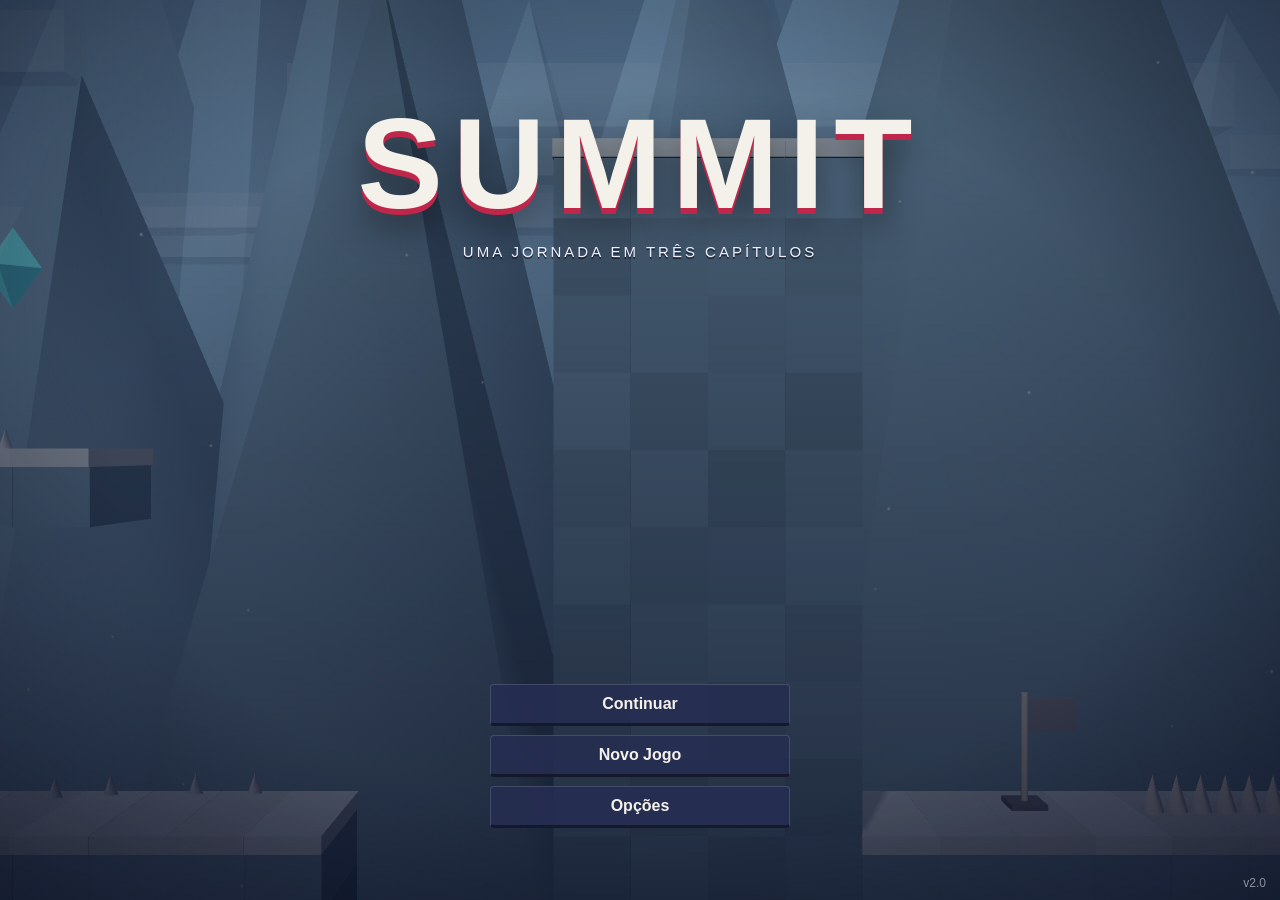
==== index.html @ 210e9f5b "Summit" ====
<!doctype html>
<html lang="pt-BR">
<head>
<meta charset="utf-8">
<meta name="viewport" content="width=device-width, initial-scale=1">
<title>Summit</title>
<link rel="stylesheet" href="style.css">
</head>
<body>
<canvas id="c"></canvas>
<div id="vignette"></div>
<div id="screen-flash"></div>
<div id="letterbox"><i></i><i></i></div>

<div id="hud" class="hidden">
    <div class="hud-panel hud-vitals">
        <div id="hud-hearts" aria-label="Vida"></div>
        <div class="hud-energy">
            <div id="hud-dashes" aria-label="Dashes"></div>
            <div class="bar" aria-label="Fôlego"><div id="stamina"></div></div>
        </div>
    </div>
    <div class="hud-panel hud-info">
        <div id="hud-level"></div>
        <div class="hud-row">
            <span id="hud-berries"></span>
            <span id="hud-deaths"></span>
            <span id="hud-time">00:00.0</span>
        </div>
        <div id="hud-skills"></div>
    </div>
</div>

<div id="hud-abilities" class="hidden" aria-label="Habilidades equipadas"></div>

<div id="boss-bar" class="hidden">
    <div id="boss-name"></div>
    <div class="boss-track"><div id="boss-lag"></div><div id="boss-fill"></div><div id="boss-marks"></div></div>
</div>
<div id="banner" class="hidden"><small id="banner-kicker"></small><b id="banner-title"></b><span id="banner-sub"></span></div>
<div id="checkpoint-note" class="hidden">Checkpoint</div>
<div id="toasts"></div>

<div id="menu" class="screen menu-cinematic">
    <div class="menu-top">
        <h1 class="logo">SUMMIT</h1>
        <p class="tagline">Uma jornada em três capítulos</p>
    </div>
    <div class="menu-bottom">
        <div class="menu-options">
            <button data-act="continue">Continuar</button>
            <button data-act="newgame">Novo Jogo</button>
            <button data-act="options">Opções</button>
        </div>
    </div>
    <div class="menu-version">v2.0</div>
</div>

<div id="saves" class="screen hidden">
    <h2 id="saves-title">Saves</h2>
    <div id="save-list"></div>
    <button class="btn" data-act="back">Voltar</button>
</div>

<div id="mode" class="screen hidden">
    <h2>Novo Save</h2>
    <p>Escolha o modo de jogo. Essa escolha é permanente.</p>
    <div class="mode-cards">
        <button class="mode-card" data-act="mode-normal"><b>Modo Normal</b><span>Morra, volte ao checkpoint e tente de novo.</span></button>
        <button class="mode-card danger" data-act="mode-permadeath"><b>Modo Morte Súbita</b><span>Uma única vida. Ao morrer, o save é apagado para sempre.</span></button>
    </div>
    <button data-act="back">Voltar</button>
</div>

<div id="credits" class="screen hidden">
    <h2>Créditos</h2>
    <p>Summit — uma jornada em três capítulos.</p>
    <p class="tip">Modelos, música e efeitos sonoros gerados por código. Motor gráfico: three.js (licença MIT).</p>
    <button data-act="back">Voltar</button>
</div>

<div id="death" class="screen hidden">
    <h2 id="death-title">Morte Súbita</h2>
    <p id="death-msg"></p>
    <div id="death-stats" class="stat-row"></div>
    <div class="buttons">
        <button data-act="menu">Menu</button>
    </div>
</div>

<div id="pause" class="screen hidden">
    <h2>Pausado</h2>
    <div id="pause-info" class="stat-row"></div>
    <div class="buttons">
        <button data-act="resume">Continuar</button>
        <button data-act="restart">Reiniciar fase</button>
        <button data-act="options">Opções</button>
        <button data-act="to-hub">Voltar à central</button>
    </div>
</div>

<div id="complete" class="screen hidden">
    <small id="complete-kicker"></small>
    <h2 id="complete-title">Fase completa!</h2>
    <div id="complete-stats" class="stat-row"></div>
    <div id="complete-unlocks" class="hidden"></div>
    <div class="buttons">
        <button data-act="next" id="btn-next">Próxima fase</button>
        <button data-act="replay">Jogar de novo</button>
        <button data-act="to-hub">Voltar à central</button>
    </div>
</div>

<div id="hub" class="screen hidden" data-chapter="1">
    <svg class="hub-backdrop" viewBox="0 0 1600 900" preserveAspectRatio="xMidYMax slice" aria-hidden="true">
        <path class="ridge ridge-far" d="M0 620 170 470l120 90 190-210 150 150 130-90 210 190 180-260 200 210 130-110 120 90v360H0z"/>
        <path class="ridge ridge-mid" d="M0 720 210 590l150 90 170-150 210 170 180-120 170 130 230-190 280 200v180H0z"/>
        <path class="ridge ridge-near" d="M0 820 240 730l210 70 260-110 240 110 200-70 240 90 210-50v130H0z"/>
    </svg>
    <aside class="hub-rail">
        <div class="hub-brand">SUMMIT</div>
        <nav id="hub-nav" aria-label="Seções da campanha"></nav>
        <button class="rail-exit" data-act="exit-save" aria-label="Sair do Save" title="Sair do Save: volta à seleção de slots sem apagar nada"><svg class="icon" viewBox="0 0 24 24" aria-hidden="true"><path fill="none" stroke="currentColor" stroke-width="2.2" stroke-linecap="round" stroke-linejoin="round" d="M14 4H5v16h9M10 12h11M17 8l4 4-4 4"/></svg><span>Sair do Save</span></button>
    </aside>
    <main class="hub-main">
        <header id="hub-header"></header>
        <section id="hub-panel"></section>
    </main>
    <div id="hero-stash" class="hidden"><canvas id="hero"></canvas></div>
</div>

<div id="prep" class="screen hidden" data-chapter="1">
    <svg class="hub-backdrop" viewBox="0 0 1600 900" preserveAspectRatio="xMidYMax slice" aria-hidden="true">
        <path class="ridge ridge-far" d="M0 620 170 470l120 90 190-210 150 150 130-90 210 190 180-260 200 210 130-110 120 90v360H0z"/>
        <path class="ridge ridge-mid" d="M0 720 210 590l150 90 170-150 210 170 180-120 170 130 230-190 280 200v180H0z"/>
    </svg>
    <div class="prep-layout">
        <aside id="prep-info"></aside>
        <div class="prep-center">
            <div class="prep-title"><h3>Preparação</h3><span>Escolha até 3 habilidades para levar nesta fase.</span></div>
            <div id="prep-slots"></div>
            <div id="prep-grid" class="ab-grid"></div>
            <small id="prep-locked"></small>
        </div>
        <aside id="prep-detail" class="detail"></aside>
    </div>
    <footer class="prep-actions">
        <button class="btn" data-act="prep-back">Voltar</button>
        <button class="btn" data-act="prep-clear" id="btn-prep-clear">Remover seleção</button>
        <span class="spacer"></span>
        <button class="btn hidden" data-act="prep-restart" id="btn-prep-restart">Recomeçar do início</button>
        <button class="btn btn-primary btn-start" data-act="prep-start" id="btn-prep-start"><svg class="icon" viewBox="0 0 24 24" aria-hidden="true"><path fill="currentColor" d="M6 3l14 9-14 9z"/></svg><span id="btn-prep-start-label">Iniciar Fase</span></button>
    </footer>
</div>

<div id="options" class="screen hidden">
    <h2>Opções</h2>
    <div id="options-host"></div>
    <button class="btn" data-act="back">Voltar</button>
</div>

<div id="settings-stash" class="hidden">
    <div id="settings-body">
        <section class="set-group">
            <h3>Áudio</h3>
            <label>Volume geral <input type="range" id="vol-master" min="0" max="1" step="0.05"></label>
            <label>Música <input type="range" id="vol-music" min="0" max="1" step="0.05"></label>
            <label>Efeitos <input type="range" id="vol-sfx" min="0" max="1" step="0.05"></label>
            <button class="btn" data-act="mute" id="btn-mute"></button>
        </section>
        <section class="set-group">
            <h3>Gráficos</h3>
            <button class="btn" data-act="toggle-shake" id="btn-shake"></button>
            <button class="btn" data-act="toggle-shadows" id="btn-shadows"></button>
            <button class="btn" data-act="fullscreen">Tela cheia</button>
            <h3 class="spaced">Idioma</h3>
            <p class="set-note">Português (Brasil) é o único idioma disponível nesta versão.</p>
            <h3 class="spaced">Sobre</h3>
            <button class="btn" data-act="credits">Créditos</button>
        </section>
        <section class="set-group set-wide">
            <h3>Controles</h3>
            <div id="bind-list"></div>
            <button class="btn" data-act="reset-keys">Restaurar teclas padrão</button>
            <table>
                <tr><td>Mover</td><td>← → ou A D</td></tr>
                <tr><td>Escalar</td><td>Agarrar + ↑ ↓</td></tr>
                <tr><td>Pulo na parede</td><td>Pular encostado na parede</td></tr>
                <tr><td>Pancada no chão</td><td>↓ + Pular no ar</td></tr>
                <tr><td>Reiniciar fase</td><td>R</td></tr>
                <tr><td>Pausar</td><td>Esc ou P</td></tr>
                <tr><td>Controle</td><td>A pular · B/X dash · LB, RB, Y habilidades · gatilhos agarrar</td></tr>
            </table>
            <p class="set-note">Pise nos inimigos ou acerte-os com o dash. Escudos só caem por trás ou por cima. Cristais recarregam o dash no ar. Paredes rachadas cedem ao dash. Morangos são opcionais.</p>
        </section>
        <section class="set-group set-wide" id="settings-danger">
            <h3>Campanha</h3>
            <button class="btn btn-danger" data-act="reset">Apagar esta campanha</button>
        </section>
    </div>
</div>

<div id="dialog" class="screen hidden">
    <div class="dialog-box">
        <p id="dialog-text"></p>
        <div class="buttons row">
            <button id="dialog-no" class="btn">Cancelar</button>
            <button id="dialog-yes" class="btn btn-danger">Confirmar</button>
        </div>
    </div>
</div>

<script type="module" src="js/main.js"></script>
</body>
</html>
---- style.css ----
:root {
    --ink: #f4f1ea;
    --muted: #b3b8c9;
    --panel: rgba(14, 18, 36, 0.72);
    --panel-solid: #141a30;
    --edge: rgba(255, 255, 255, 0.14);
    --red: #ff4d6d;
    --gold: #ffd23f;
    --green: #3ddc84;
    --blue: #5ab8ff;
}

* { box-sizing: border-box; }

html, body {
    margin: 0;
    height: 100%;
    overflow: hidden;
    background: #0b1020;
    font-family: 'Trebuchet MS', 'Segoe UI', sans-serif;
    color: var(--ink);
    user-select: none;
}

#c { position: fixed; inset: 0; width: 100%; height: 100%; display: block; }
.hidden { display: none !important; }
.icon { width: 1em; height: 1em; vertical-align: -0.12em; display: inline-block; }
.icon.red { color: var(--red); }

#vignette {
    position: fixed; inset: 0; pointer-events: none; z-index: 1;
    background: radial-gradient(ellipse at center, transparent 58%, rgba(5, 8, 20, 0.5) 100%);
}

#screen-flash { position: fixed; inset: 0; pointer-events: none; z-index: 2; opacity: 0; background: #ff2a3c; }
#screen-flash.on { animation: flash 0.32s ease-out; }
@keyframes flash { from { opacity: 0.38; } to { opacity: 0; } }

#letterbox i {
    position: fixed; left: 0; right: 0; height: 0; background: #05070f; z-index: 3;
    transition: height 0.45s ease; pointer-events: none;
}
#letterbox i:first-child { top: 0; }
#letterbox i:last-child { bottom: 0; }
.cinematic #letterbox i { height: 11vh; }

#hud {
    position: fixed; top: 14px; left: 14px; right: 14px; z-index: 5; pointer-events: none;
    display: flex; justify-content: space-between; align-items: flex-start; gap: 12px;
    transition: opacity 0.3s;
}
.cinematic #hud { opacity: 0; }
.hud-panel {
    background: var(--panel); border: 1px solid var(--edge); border-radius: 4px; padding: 8px 12px;
    box-shadow: 0 3px 0 rgba(0, 0, 0, 0.35);
}
.hud-vitals { display: flex; flex-direction: column; gap: 7px; }
#hud-hearts { display: flex; gap: 4px; font-size: 21px; }
#hud-hearts .on { color: var(--red); filter: drop-shadow(0 1px 0 #7d1228); }
#hud-hearts .off { color: rgba(255, 255, 255, 0.16); }
.hud-energy { display: flex; align-items: center; gap: 8px; }
#hud-dashes { display: flex; gap: 4px; }
#hud-dashes i {
    width: 12px; height: 12px; transform: rotate(45deg); background: rgba(255, 255, 255, 0.14);
    border: 1px solid rgba(255, 255, 255, 0.3); transition: background 0.1s;
}
#hud-dashes i.on { background: #ff7a8e; border-color: #ffd0d8; box-shadow: 0 0 7px #ff4d6d; }
.bar { width: 96px; height: 7px; background: rgba(255, 255, 255, 0.14); border-radius: 1px; overflow: hidden; }
#stamina { height: 100%; width: 100%; background: var(--green); }
#stamina.low { background: var(--red); }
.hud-info { text-align: right; min-width: 170px; }
#hud-level { font-weight: 700; font-size: 15px; }
#hud-level small { color: var(--gold); font-weight: 400; margin-right: 3px; }
.hud-row { display: flex; gap: 12px; justify-content: flex-end; font-size: 13px; color: #dfe3ef; margin-top: 3px; font-variant-numeric: tabular-nums; }
#hud-skills { display: flex; gap: 6px; justify-content: flex-end; margin-top: 5px; color: var(--gold); font-size: 13px; min-height: 14px; }

#boss-bar {
    position: fixed; left: 50%; bottom: 26px; transform: translateX(-50%); width: min(620px, 84vw);
    z-index: 5; text-align: center; animation: rise 0.35s ease-out; pointer-events: none;
}
#boss-name { letter-spacing: 3px; text-transform: uppercase; font-size: 13px; margin-bottom: 6px; text-shadow: 0 2px 0 #000; }
.boss-track { position: relative; height: 15px; background: rgba(8, 10, 22, 0.86); border: 2px solid rgba(255, 255, 255, 0.5); }
#boss-fill, #boss-lag { position: absolute; left: 0; top: 0; bottom: 0; }
#boss-fill { background: linear-gradient(#ff7a5c, #d81e3f); transition: width 0.12s; }
#boss-lag { background: #fff0b0; transition: width 0.7s 0.15s; }
#boss-marks i { position: absolute; top: -2px; bottom: -2px; width: 2px; background: #fff; }
@keyframes rise { from { opacity: 0; transform: translate(-50%, 16px); } }

#banner {
    position: fixed; top: 24vh; left: 0; right: 0; z-index: 6; pointer-events: none;
    display: flex; flex-direction: column; align-items: center; gap: 2px; text-align: center;
    text-shadow: 0 3px 0 rgba(0, 0, 0, 0.55);
}
#banner.show { animation: bannerIn 0.45s ease-out; }
#banner small { color: var(--gold); letter-spacing: 3px; text-transform: uppercase; font-size: 14px; }
#banner b { font-size: clamp(30px, 6vw, 58px); letter-spacing: 2px; }
#banner span { color: #e3e6f0; font-size: 16px; }
@keyframes bannerIn { from { opacity: 0; transform: translateY(14px); letter-spacing: 4px; } }

#checkpoint-note {
    position: fixed; top: 96px; left: 18px; z-index: 6; color: var(--green); font-weight: 700;
    letter-spacing: 2px; text-transform: uppercase; font-size: 13px; opacity: 0; text-shadow: 0 2px 0 #000;
}
#checkpoint-note.show { animation: note 1.9s ease-out; }
@keyframes note { 0% { opacity: 0; transform: translateX(-10px); } 12%, 75% { opacity: 1; transform: none; } 100% { opacity: 0; } }

#toasts { position: fixed; right: 14px; bottom: 14px; z-index: 40; display: flex; flex-direction: column; gap: 8px; pointer-events: none; }
.toast {
    display: flex; gap: 11px; align-items: center; background: var(--panel-solid); border: 1px solid var(--gold);
    padding: 9px 14px; border-radius: 4px; animation: toastIn 0.3s ease-out, toastOut 0.4s 3.8s forwards;
}
.toast .ic { font-size: 24px; color: var(--gold); line-height: 1; }
.toast b { display: block; }
.toast small { color: var(--muted); }
@keyframes toastIn { from { opacity: 0; transform: translateX(26px); } }
@keyframes toastOut { to { opacity: 0; } }

.screen {
    position: fixed; inset: 0; display: flex; flex-direction: column; align-items: center; justify-content: center;
    gap: 16px; background: rgba(8, 12, 32, 0.76); backdrop-filter: blur(4px); z-index: 10; padding: 28px 18px; overflow-y: auto;
    animation: fade 0.18s ease-out;
}
.screen > * { flex-shrink: 0; }
@keyframes fade { from { opacity: 0; } }

h1 { font-size: clamp(56px, 12vw, 128px); margin: 0; letter-spacing: 10px; text-shadow: 0 6px 0 #c0264a, 0 16px 34px rgba(0, 0, 0, 0.5); }
h2 { font-size: clamp(28px, 5vw, 42px); margin: 0; letter-spacing: 1px; text-shadow: 0 3px 0 rgba(0, 0, 0, 0.45); text-align: center; }
h2 small { font-size: 18px; color: var(--gold); margin-left: 6px; }
p { margin: 0; max-width: 560px; text-align: center; color: #dde1ec; }
.tip { color: var(--muted); font-size: 14px; }

button {
    font: inherit; font-weight: 700; color: var(--ink); background: rgba(38, 46, 82, 0.92);
    border: 1px solid var(--edge); border-bottom: 3px solid rgba(0, 0, 0, 0.45); border-radius: 4px;
    padding: 10px 24px; min-width: 200px; cursor: pointer; transition: transform 0.08s, background 0.12s, border-color 0.12s;
}
button:hover, button:focus-visible { background: #c0264a; border-color: #ffb0bf; outline: none; transform: translateX(3px); }
button:active { transform: translateY(2px); }
button.danger { background: rgba(110, 28, 44, 0.92); }
button.danger:hover, button.danger:focus-visible { background: #e23b5a; }

.buttons { display: flex; flex-direction: column; gap: 9px; align-items: stretch; width: min(340px, 90vw); }
.buttons.row { flex-direction: row; flex-wrap: wrap; justify-content: center; width: auto; }
.buttons.row button { min-width: 130px; padding: 8px 16px; }
label { display: flex; align-items: center; justify-content: space-between; gap: 12px; color: #dde1ec; font-size: 14px; }
input[type=range] { accent-color: var(--red); width: 170px; }
input[type=range]:focus-visible { outline: 2px solid var(--gold); outline-offset: 2px; }

.menu-cinematic { background: linear-gradient(to bottom, rgba(8, 12, 32, 0.28), rgba(8, 12, 32, 0.74)); backdrop-filter: none; justify-content: space-between; padding-block: 10vh 8vh; }
.menu-top { text-align: center; }
.tagline { margin: 6px auto 0; color: #eef; letter-spacing: 3px; font-size: 15px; text-transform: uppercase; text-shadow: 0 2px 0 rgba(0, 0, 0, 0.5); }
.menu-options { display: flex; flex-direction: column; gap: 9px; width: min(300px, 86vw); }
.menu-version { position: absolute; right: 14px; bottom: 10px; color: rgba(255, 255, 255, 0.5); font-size: 12px; }

.stat-row { display: flex; gap: 8px; flex-wrap: wrap; justify-content: center; }
.stat { background: var(--panel); border: 1px solid var(--edge); border-radius: 4px; padding: 9px 16px; min-width: 112px; text-align: center; }
.stat small { display: block; font-size: 11px; color: var(--muted); text-transform: uppercase; letter-spacing: 1px; }
.stat b { font-size: 19px; font-variant-numeric: tabular-nums; }
.stat em { display: block; font-style: normal; font-size: 12px; color: var(--gold); }
#complete-kicker { color: var(--gold); letter-spacing: 3px; text-transform: uppercase; }
#complete .stat { animation: statIn 0.4s ease-out backwards; }
#complete .stat:nth-child(2) { animation-delay: 0.1s; }
#complete .stat:nth-child(3) { animation-delay: 0.2s; }
#complete .stat:nth-child(4) { animation-delay: 0.3s; }
@keyframes statIn { from { opacity: 0; transform: translateY(10px); } }

.mode-cards { display: flex; gap: 12px; flex-wrap: wrap; justify-content: center; }
.mode-card { display: flex; flex-direction: column; gap: 5px; width: 260px; padding: 16px; text-align: left; }
.mode-card b { font-size: 18px; }
.mode-card span { font-weight: 400; font-size: 13px; color: #dde1ec; }

table { border-collapse: collapse; }
td { padding: 6px 14px; border-bottom: 1px solid var(--edge); font-size: 14px; }
td:first-child { color: var(--muted); }

#dialog { z-index: 30; }
.dialog-box { background: var(--panel-solid); border: 1px solid var(--edge); padding: 22px; max-width: 460px; display: flex; flex-direction: column; gap: 16px; border-radius: 4px; }

[data-chapter="1"] { --ch: #86d4ff; --ch-deep: #16365a; --ridge-a: #1b2c50; --ridge-b: #16233f; --ridge-c: #101a30; }
[data-chapter="2"] { --ch: #b3a6ff; --ch-deep: #2c2860; --ridge-a: #252350; --ridge-b: #1d1b40; --ridge-c: #151430; }
[data-chapter="3"] { --ch: #ff9f6e; --ch-deep: #532418; --ridge-a: #3a2230; --ridge-b: #2c1a27; --ridge-c: #1f131d; }

.cat-offense { --cat: #ff8574; }
.cat-defense { --cat: #62dbb4; }
.cat-mobility { --cat: #72c6ff; }
.cat-support { --cat: #ffd166; }
.cat-special { --cat: #cf9bff; }

.btn {
    font: inherit; font-weight: 700; font-size: 14px; color: var(--ink); min-width: 0; padding: 10px 18px;
    display: inline-flex; align-items: center; justify-content: center; gap: 9px;
    background: rgba(255, 255, 255, 0.07); border: 1px solid transparent; border-radius: 8px; cursor: pointer;
    transition: background 0.14s, border-color 0.14s, transform 0.1s, color 0.14s;
}
.btn:hover, .btn:focus-visible { background: rgba(255, 255, 255, 0.15); border-color: rgba(255, 255, 255, 0.45); outline: none; transform: translateY(-1px); }
.btn:active { transform: translateY(1px); }
.btn:disabled { opacity: 0.42; cursor: not-allowed; transform: none; background: rgba(255, 255, 255, 0.05); border-color: transparent; }
.btn-primary { background: #ffbe5c; color: #231703; }
.btn-primary:hover, .btn-primary:focus-visible { background: #ffd48a; border-color: #fff; color: #231703; }
.btn-primary:disabled { background: rgba(255, 190, 92, 0.25); color: rgba(255, 255, 255, 0.75); }
.btn-danger { background: rgba(226, 59, 90, 0.2); color: #ffc2cc; }
.btn-danger:hover, .btn-danger:focus-visible { background: #e23b5a; color: #fff; border-color: #ffc2cc; }

.tag { display: inline-flex; align-items: center; gap: 4px; font-size: 11px; font-weight: 700; letter-spacing: 0.6px; text-transform: uppercase; padding: 2px 8px; border-radius: 99px; background: rgba(255, 255, 255, 0.1); color: #dfe5f5; white-space: nowrap; }
.tag-danger { background: rgba(255, 77, 109, 0.22); color: #ffb3c0; }
.tag-boss { background: rgba(255, 190, 92, 0.16); color: #ffcf85; }

.kicker { display: block; color: var(--ch); font-size: 13px; font-weight: 700; letter-spacing: 2.4px; text-transform: uppercase; }
.kicker-soft { display: block; color: var(--muted); font-size: 12px; letter-spacing: 0.6px; }

.meter { height: 6px; border-radius: 99px; background: rgba(255, 255, 255, 0.11); overflow: hidden; }
.meter i { display: block; height: 100%; background: var(--ch, var(--gold)); border-radius: 99px; transition: width 0.5s ease; }

.pips { display: inline-flex; gap: 6px; align-items: center; }
.pips i { width: 9px; height: 9px; transform: rotate(45deg); background: rgba(255, 255, 255, 0.16); }
.pips i.on { background: var(--cat, var(--ch)); }
.pips.diff i.on { background: #ffbe5c; }

#hub, #prep { background: linear-gradient(180deg, #0a0f20 0%, var(--ch-deep) 150%); backdrop-filter: none; padding: 0; animation: fade 0.25s ease-out; align-items: stretch; justify-content: flex-start; gap: 0; overflow: hidden; }
#hub { flex-direction: row; }
.hub-backdrop { position: absolute; inset: 0; width: 100%; height: 100%; pointer-events: none; }
.ridge-far { fill: var(--ridge-a); opacity: 0.7; }
.ridge-mid { fill: var(--ridge-b); opacity: 0.85; }
.ridge-near { fill: var(--ridge-c); }
#hub > *:not(.hub-backdrop), #prep > *:not(.hub-backdrop) { position: relative; }
.in-hub #toasts { bottom: auto; top: 14px; }

.hub-rail { width: 212px; flex-shrink: 0; display: flex; flex-direction: column; padding: 26px 14px 18px; background: rgba(6, 9, 20, 0.55); gap: 26px; }
.hub-brand { font-size: 23px; font-weight: 800; letter-spacing: 6px; padding-left: 12px; }
#hub-nav { display: flex; flex-direction: column; gap: 3px; flex: 1; }
#hub-nav button, .rail-exit {
    font: inherit; font-size: 15px; font-weight: 600; color: var(--muted); background: transparent; border: 0; min-width: 0; width: 100%;
    display: flex; align-items: center; gap: 12px; padding: 11px 12px; border-radius: 8px; text-align: left; cursor: pointer;
    transition: color 0.14s, background 0.14s, transform 0.12s;
}
#hub-nav .icon, .rail-exit .icon { font-size: 19px; flex-shrink: 0; }
#hub-nav button:hover, #hub-nav button:focus-visible { color: var(--ink); background: rgba(255, 255, 255, 0.08); outline: none; transform: translateX(3px); }
#hub-nav button.selected { color: #0b1020; background: var(--ch); }
#hub-nav button.selected:focus-visible { outline: 2px solid #fff; outline-offset: 2px; }
.rail-exit { font-size: 14px; color: #c5ccdf; }
.rail-exit:hover, .rail-exit:focus-visible { color: #fff; background: rgba(255, 255, 255, 0.1); outline: none; transform: none; }

.hub-main { flex: 1; min-width: 0; display: flex; flex-direction: column; padding: 22px 34px 20px; }
#hub-header { display: flex; align-items: center; justify-content: space-between; gap: 18px; flex-shrink: 0; margin-bottom: 16px; }
#hub-header h2 { font-size: 26px; text-shadow: none; text-align: left; letter-spacing: 0.3px; }
.hub-id { display: flex; align-items: center; gap: 10px; flex-wrap: wrap; justify-content: flex-end; }
.hub-id b { font-size: 15px; }
.hub-id small { color: var(--muted); font-size: 12px; }
#hub-panel { flex: 1; min-height: 0; overflow-y: auto; scrollbar-width: thin; scrollbar-color: rgba(255, 255, 255, 0.25) transparent; padding: 2px 4px 2px 2px; }
#hub-panel.enter { animation: panelIn 0.26s ease-out; }
@keyframes panelIn { from { opacity: 0; transform: translateY(8px); } }
#hub-panel[data-tab="home"] { overflow: hidden; }

.home { height: 100%; min-height: 470px; display: grid; grid-template-columns: minmax(250px, 1fr) minmax(220px, 1.25fr) minmax(210px, 0.8fr); grid-template-rows: 1fr auto; gap: 8px 22px; }
.home-left { align-self: center; display: flex; flex-direction: column; gap: 15px; }
.home-title { font-size: clamp(34px, 4.2vw, 56px); line-height: 1.02; letter-spacing: 0.5px; text-shadow: none; margin: 0; }
.home-progress { display: grid; grid-template-columns: auto 1fr; align-items: baseline; gap: 4px 10px; }
.home-progress b { font-size: 28px; font-variant-numeric: tabular-nums; }
.home-progress span { color: var(--muted); font-size: 13px; }
.home-progress .meter { grid-column: 1 / -1; }
.btn-hero { justify-content: flex-start; padding: 14px 20px; gap: 14px; border-radius: 10px; }
.btn-hero .icon { font-size: 24px; flex-shrink: 0; }
.btn-hero span { display: flex; flex-direction: column; text-align: left; }
.btn-hero b { font-size: 18px; }
.btn-hero small { font-size: 12.5px; font-weight: 600; opacity: 0.78; }
.home-loadout { display: flex; flex-direction: column; gap: 7px; }
.mini-slots { display: flex; gap: 8px; }
.mini-slot { width: 42px; height: 42px; display: grid; place-items: center; font-size: 21px; border-radius: 9px; color: var(--cat); background: rgba(255, 255, 255, 0.08); }
.mini-slot.empty { background: transparent; box-shadow: inset 0 0 0 1.5px rgba(255, 255, 255, 0.16); }

.home-hero { position: relative; min-height: 0; }
#hero-slot { position: absolute; inset: -22px -30px -6px; }
#hero { width: 100%; height: 100%; display: block; }

.home-right { align-self: center; display: flex; flex-direction: column; gap: 9px; }
.shortcut {
    font: inherit; color: var(--ink); text-align: left; min-width: 0; display: flex; gap: 13px; align-items: center; padding: 11px 14px; cursor: pointer;
    background: rgba(255, 255, 255, 0.06); border: 1px solid transparent; border-radius: 10px; transition: background 0.14s, border-color 0.14s, transform 0.12s;
}
.shortcut:hover, .shortcut:focus-visible { background: rgba(255, 255, 255, 0.13); border-color: rgba(255, 255, 255, 0.4); outline: none; transform: translateX(-3px); }
.shortcut > .icon { font-size: 25px; color: var(--ch); flex-shrink: 0; }
.shortcut span { display: flex; flex-direction: column; min-width: 0; }
.shortcut b { font-size: 21px; font-variant-numeric: tabular-nums; line-height: 1.1; }
.shortcut b i, .big i, .stat-tile b i { font-style: normal; font-size: 0.62em; color: var(--muted); font-weight: 600; }
.shortcut small { color: var(--muted); font-size: 12.5px; }
.home-facts { display: flex; flex-wrap: wrap; gap: 6px 16px; padding: 7px 4px 0; color: #c8cfe0; font-size: 13px; font-variant-numeric: tabular-nums; }

.home-trail { grid-column: 1 / -1; }
.trail-labels { display: flex; justify-content: space-between; gap: 12px; font-size: 12px; color: var(--muted); }
.trail-labels b { color: var(--ink); font-weight: 600; }
.profile { display: block; width: 100%; height: 76px; margin-top: 2px; overflow: visible; }
.profile-fill { fill: rgba(255, 255, 255, 0.045); }
.profile-line { fill: none; stroke: rgba(255, 255, 255, 0.22); stroke-width: 2; vector-effect: non-scaling-stroke; stroke-dasharray: 3 5; }
.profile-done { fill: none; stroke: var(--ch); stroke-width: 3; vector-effect: non-scaling-stroke; }
.node { fill: #2c3550; stroke: rgba(255, 255, 255, 0.35); stroke-width: 1.5; vector-effect: non-scaling-stroke; }
.node.done { fill: var(--ch); stroke: none; }
.node.open { fill: #0b1020; stroke: var(--ch); }
.node.current { fill: #ffbe5c; stroke: #fff; stroke-width: 2; }

.chapter-tabs { display: grid; grid-template-columns: repeat(3, 1fr); gap: 10px; }
.chapter-tab {
    font: inherit; color: var(--ink); text-align: left; min-width: 0; padding: 13px 16px; display: flex; flex-direction: column; gap: 3px; cursor: pointer;
    background: rgba(255, 255, 255, 0.05); border: 1.5px solid transparent; border-radius: 10px; transition: background 0.14s, border-color 0.14s;
}
.chapter-tab.ch-1 { --ch: #86d4ff; }
.chapter-tab.ch-2 { --ch: #b3a6ff; }
.chapter-tab.ch-3 { --ch: #ff9f6e; }
.chapter-tab small { color: var(--ch); font-size: 11.5px; font-weight: 700; letter-spacing: 1.6px; text-transform: uppercase; }
.chapter-tab b { font-size: 19px; }
.chapter-meta { color: var(--muted); font-size: 12.5px; margin-bottom: 4px; }
.chapter-tab:hover, .chapter-tab:focus-visible { background: rgba(255, 255, 255, 0.11); border-color: rgba(255, 255, 255, 0.35); outline: none; }
.chapter-tab.selected { background: rgba(255, 255, 255, 0.11); border-color: var(--ch); }
.chapter-tab.locked { opacity: 0.55; }
.chapter-desc { max-width: none; text-align: left; color: #c8cfe0; font-size: 14px; margin: 13px 2px 11px; }
.level-list { display: flex; flex-direction: column; gap: 7px; animation: panelIn 0.22s ease-out; }
.level-tile {
    font: inherit; color: var(--ink); text-align: left; min-width: 0; display: flex; align-items: center; gap: 15px; padding: 11px 16px; cursor: pointer;
    background: rgba(255, 255, 255, 0.055); border: 1.5px solid transparent; border-radius: 10px; transition: background 0.14s, border-color 0.14s, transform 0.12s;
}
.level-tile:hover, .level-tile:focus-visible { background: rgba(255, 255, 255, 0.12); border-color: var(--ch); outline: none; transform: translateX(3px); }
.level-num { width: 34px; height: 34px; flex-shrink: 0; display: grid; place-items: center; font-weight: 800; font-size: 15px; border-radius: 8px; background: rgba(255, 255, 255, 0.08); }
.level-tile.done .level-num { background: var(--ch); color: #0b1020; }
.level-tile.open .level-num { box-shadow: inset 0 0 0 2px #ffbe5c; color: #ffd48a; }
.level-body { flex: 1; display: flex; flex-direction: column; gap: 1px; min-width: 0; }
.level-body b { font-size: 16px; }
.level-body small { color: var(--muted); font-size: 12.5px; font-variant-numeric: tabular-nums; }
.level-side { display: flex; align-items: center; gap: 10px; flex-shrink: 0; }
.status { display: inline-flex; align-items: center; gap: 6px; font-size: 13px; font-weight: 600; min-width: 100px; }
.status.done { color: var(--ch); }
.status.open { color: #ffd48a; }
.status.locked { color: var(--muted); }
.level-tile.locked { background: rgba(255, 255, 255, 0.025); cursor: not-allowed; }
.level-tile.locked b { color: #9ca5bd; }
.level-tile.locked:hover, .level-tile.locked:focus-visible { border-color: rgba(255, 255, 255, 0.25); transform: none; }

.abilities { display: grid; grid-template-columns: 1fr 300px; gap: 20px; min-height: 100%; }
.abilities-main { display: flex; flex-direction: column; gap: 13px; min-width: 0; }
.equipped-row { display: flex; flex-direction: column; gap: 7px; }
.slots-count { font-size: 13px; color: var(--muted); }
.slots-count b, .slots-head b { color: var(--ink); font-size: 15px; font-variant-numeric: tabular-nums; }
.slots { display: grid; grid-template-columns: repeat(3, 1fr); gap: 8px; }
.slot { font: inherit; color: var(--ink); min-width: 0; min-height: 48px; display: flex; align-items: center; gap: 10px; padding: 7px 11px; border-radius: 9px; text-align: left; border: 1.5px solid transparent; }
.slot.empty { box-shadow: inset 0 0 0 1.5px rgba(255, 255, 255, 0.14); color: var(--muted); font-size: 13px; }
.slot.empty .slot-ic { font-size: 14px; font-weight: 700; color: rgba(255, 255, 255, 0.4); width: 22px; text-align: center; }
.slot.filled { background: rgba(255, 255, 255, 0.1); cursor: pointer; animation: slotIn 0.2s ease-out; transition: background 0.14s, border-color 0.14s; }
.slot.filled:hover, .slot.filled:focus-visible { background: rgba(255, 90, 110, 0.18); border-color: #ff9fae; outline: none; }
.slot.filled .slot-ic { font-size: 22px; color: var(--cat); display: flex; }
.slot-name { flex: 1; font-size: 13.5px; font-weight: 600; min-width: 0; line-height: 1.2; }
.slot-x { color: var(--muted); font-size: 13px; display: flex; }
.slot.filled:hover .slot-x, .slot.filled:focus-visible .slot-x { color: #fff; }
@keyframes slotIn { from { transform: scale(0.94); opacity: 0.4; } }

.chips { display: flex; flex-wrap: wrap; gap: 6px; }
.chip { font: inherit; font-size: 13px; font-weight: 600; color: #c8cfe0; min-width: 0; padding: 5px 12px; border: 1px solid transparent; border-radius: 99px; background: rgba(255, 255, 255, 0.06); cursor: pointer; display: inline-flex; gap: 6px; align-items: center; transition: background 0.14s, color 0.14s, border-color 0.14s; }
.chip:hover, .chip:focus-visible { background: rgba(255, 255, 255, 0.14); color: #fff; outline: none; border-color: rgba(255, 255, 255, 0.4); }
.chip.selected { background: var(--ink); color: #0b1020; }

.ab-grid { display: grid; grid-template-columns: repeat(auto-fill, minmax(178px, 1fr)); gap: 8px; align-content: start; }
.ab-card {
    font: inherit; color: var(--ink); text-align: left; min-width: 0; position: relative; display: flex; align-items: center; gap: 11px; padding: 9px 11px; cursor: pointer;
    background: rgba(255, 255, 255, 0.06); border: 1.5px solid transparent; border-radius: 10px; transition: background 0.14s, border-color 0.14s, transform 0.12s;
}
.ab-card:hover, .ab-card:focus-visible { background: rgba(255, 255, 255, 0.12); outline: none; border-color: rgba(255, 255, 255, 0.4); transform: translateY(-1px); }
.ab-card.selected { background: rgba(255, 255, 255, 0.12); border-color: rgba(255, 255, 255, 0.55); }
.ab-ic { font-size: 25px; color: var(--cat); flex-shrink: 0; display: flex; }
.ab-text { display: flex; flex-direction: column; min-width: 0; }
.ab-text b { font-size: 13.5px; line-height: 1.2; }
.ab-text small { color: var(--muted); font-size: 11.5px; margin-top: 2px; }
.ab-card.locked { background: rgba(255, 255, 255, 0.025); }
.ab-card.locked .ab-ic { color: rgba(255, 255, 255, 0.3); }
.ab-card.locked b { color: #9ca5bd; }
.ab-card.equipped { background: color-mix(in srgb, var(--cat) 20%, transparent); border-color: var(--cat); }
.ab-mark { position: absolute; top: -6px; right: -6px; width: 20px; height: 20px; display: grid; place-items: center; font-size: 12px; border-radius: 50%; background: var(--cat); color: #0b1020; animation: slotIn 0.18s ease-out; }

.base-moves { display: flex; flex-direction: column; gap: 7px; margin-top: 3px; }
.base-moves > div { display: flex; flex-wrap: wrap; gap: 6px 16px; }
.base-move { display: inline-flex; align-items: center; gap: 6px; font-size: 13px; color: #d5dbea; }
.base-move .icon { color: var(--ch); }
.base-move.locked { color: var(--muted); }
.base-move.locked .icon { color: var(--muted); }
.base-move small { font-size: 11px; color: var(--muted); }

.detail { align-self: start; display: flex; flex-direction: column; gap: 13px; padding: 17px; background: rgba(6, 9, 20, 0.55); border-radius: 12px; animation: panelIn 0.18s ease-out; }
.detail-head { display: flex; align-items: center; gap: 13px; }
.detail-ic { width: 52px; height: 52px; flex-shrink: 0; display: grid; place-items: center; font-size: 30px; border-radius: 12px; color: var(--cat); background: rgba(255, 255, 255, 0.08); }
.detail-head small { color: var(--cat); font-size: 11px; font-weight: 700; letter-spacing: 1.3px; text-transform: uppercase; }
.detail-head h3 { margin: 1px 0 5px; font-size: 18px; line-height: 1.15; }
.detail p { max-width: none; text-align: left; font-size: 13.5px; line-height: 1.42; color: #dfe4f2; }
.ab-facts { display: flex; flex-direction: column; gap: 4px; font-size: 12.5px; color: #c8cfe0; }
.ab-facts span { display: flex; align-items: center; gap: 7px; }
.ab-facts .icon { color: var(--muted); }
.detail-block { display: flex; flex-direction: column; gap: 5px; padding-top: 11px; border-top: 1px solid rgba(255, 255, 255, 0.09); }
.detail-block > small { color: var(--muted); font-size: 11.5px; font-weight: 700; letter-spacing: 0.7px; text-transform: uppercase; }
.req { display: flex; align-items: flex-start; gap: 7px; font-size: 12.5px; color: #ffd48a; line-height: 1.3; }
.req .icon { flex-shrink: 0; margin-top: 1px; }
.req.ok { color: #7fe6b5; }
.req b { font-variant-numeric: tabular-nums; }
.detail-block .btn { margin-top: 6px; }

.section-head { display: grid; grid-template-columns: auto 1fr; align-items: baseline; gap: 4px 11px; margin-bottom: 14px; }
.section-head .big { font-size: 34px; font-variant-numeric: tabular-nums; }
.section-head span { color: var(--muted); font-size: 14px; }
.section-head .meter { grid-column: 1 / -1; }
.ach-grid { display: grid; grid-template-columns: repeat(auto-fill, minmax(270px, 1fr)); gap: 8px; }
.ach-card { position: relative; display: flex; gap: 12px; align-items: flex-start; padding: 11px 13px; border-radius: 10px; background: rgba(255, 255, 255, 0.035); }
.ach-ic { font-size: 23px; color: rgba(255, 255, 255, 0.3); display: flex; flex-shrink: 0; margin-top: 1px; }
.ach-text { display: flex; flex-direction: column; gap: 2px; min-width: 0; flex: 1; }
.ach-text b { font-size: 14px; color: #aeb6cc; }
.ach-text small { font-size: 12px; color: var(--muted); line-height: 1.3; }
.ach-card.done { background: rgba(255, 190, 92, 0.12); }
.ach-card.done .ach-ic { color: #ffbe5c; }
.ach-card.done .ach-text b { color: var(--ink); }
.ach-card.done .ach-text small { color: #c8cfe0; }
.ach-done { color: #ffbe5c; font-size: 15px; display: flex; }
.ach-progress { display: grid; grid-template-columns: 1fr auto; align-items: center; gap: 8px; margin-top: 5px; }
.ach-progress em { font-style: normal; font-size: 11.5px; color: #c8cfe0; font-variant-numeric: tabular-nums; }

.stat-grid { display: grid; grid-template-columns: repeat(3, 1fr); gap: 9px; }
.stat-tile { display: grid; grid-template-columns: auto 1fr; align-items: center; gap: 0 12px; padding: 14px 17px; border-radius: 11px; background: rgba(255, 255, 255, 0.055); }
.stat-tile > .icon { grid-row: span 2; font-size: 28px; color: var(--ch); }
.stat-tile b { font-size: 25px; line-height: 1.15; font-variant-numeric: tabular-nums; }
.stat-tile small { color: var(--muted); font-size: 12.5px; }
.stat-columns { display: grid; grid-template-columns: 1fr 1fr; gap: 9px; margin-top: 9px; }
.stat-block { padding: 15px 17px; border-radius: 11px; background: rgba(6, 9, 20, 0.45); display: flex; flex-direction: column; gap: 8px; }
.stat-block > small { color: var(--muted); font-size: 12px; line-height: 1.35; }
.stat-block-head { display: flex; justify-content: space-between; align-items: baseline; font-size: 14px; font-weight: 700; }
.stat-block-head.spaced { margin-top: 9px; }
.stat-block-head b { font-size: 21px; font-variant-numeric: tabular-nums; }
.stat-lines, .boss-list { list-style: none; margin: 0; padding: 0; display: flex; flex-direction: column; gap: 5px; font-size: 13.5px; color: #d5dbea; }
.stat-lines li { display: flex; justify-content: space-between; gap: 10px; }
.stat-lines b { font-variant-numeric: tabular-nums; }
.boss-list li { display: flex; align-items: center; gap: 8px; color: var(--muted); }
.boss-list li.done { color: var(--ink); }
.boss-list li.done .icon { color: var(--ch); }
.boss-list small { margin-left: auto; color: var(--muted); font-size: 12px; }

#settings-body { display: grid; grid-template-columns: 1fr 1fr; gap: 12px; width: 100%; }
#options { justify-content: flex-start; }
#options-host { width: min(860px, 94vw); }
.set-group { display: flex; flex-direction: column; gap: 9px; padding: 16px 18px; border-radius: 11px; background: rgba(6, 9, 20, 0.5); }
.set-wide { grid-column: 1 / -1; }
.set-group h3 { margin: 0 0 2px; font-size: 15px; letter-spacing: 0.4px; }
.set-group h3.spaced { margin-top: 8px; }
.set-note { max-width: none; text-align: left; color: var(--muted); font-size: 13px; line-height: 1.4; }
.set-group table { width: 100%; margin-top: 4px; }
.set-group td { padding: 5px 2px; font-size: 13px; }
#bind-list { display: grid; grid-template-columns: 1fr 1fr; gap: 7px 22px; }
.bind-row { display: flex; align-items: center; justify-content: space-between; gap: 12px; font-size: 14px; color: #dde1ec; }
.bind-key { min-width: 136px; padding: 6px 10px; font-size: 13px; font-variant-numeric: tabular-nums; }
.bind-key.waiting { background: #ffbe5c; color: #231703; animation: waitPulse 0.9s ease-in-out infinite; }
@keyframes waitPulse { 50% { opacity: 0.65; } }

#prep { flex-direction: column; }
.prep-layout { flex: 1; min-height: 0; display: grid; grid-template-columns: 290px minmax(0, 1fr) 280px; gap: 26px; padding: 26px 32px 12px; }
#prep-info { display: flex; flex-direction: column; gap: 10px; overflow-y: auto; scrollbar-width: thin; }
#prep-info .kicker { font-size: 11.5px; letter-spacing: 1.6px; line-height: 1.4; }
#prep-info h2 { font-size: 31px; text-align: left; line-height: 1.08; text-shadow: none; }
#prep-info p { max-width: none; text-align: left; color: #dfe4f2; font-size: 14px; line-height: 1.42; }
.prep-diff { display: flex; align-items: center; gap: 9px; flex-wrap: wrap; font-size: 13px; color: #ffd48a; font-weight: 600; }
.prep-block { display: flex; flex-direction: column; gap: 6px; margin-top: 5px; }
.prep-block ul { list-style: none; margin: 0; padding: 0; display: flex; flex-direction: column; gap: 5px; font-size: 13px; color: #d5dbea; }
.prep-block li { display: flex; gap: 8px; align-items: flex-start; line-height: 1.3; }
.prep-block .icon { flex-shrink: 0; color: var(--ch); margin-top: 1px; }
.rewards .icon { color: #ffbe5c; }
.prep-note { display: flex; align-items: center; gap: 8px; font-size: 13px; color: #7fe6b5; margin-top: 4px; }
.prep-center { display: flex; flex-direction: column; gap: 11px; min-height: 0; min-width: 0; }
.prep-title { display: flex; align-items: baseline; gap: 12px; flex-wrap: wrap; }
.prep-title h3 { margin: 0; font-size: 21px; }
.prep-title span { color: var(--muted); font-size: 13.5px; }
#prep-slots { display: flex; flex-direction: column; gap: 7px; flex-shrink: 0; }
.slots-head { display: flex; align-items: baseline; gap: 7px; font-size: 13px; color: var(--muted); min-height: 20px; }
#prep-msg { font-style: normal; font-size: 13px; color: #ffb3c0; margin-left: auto; font-weight: 600; opacity: 0; }
#prep-msg.show { animation: msgFlash 3.2s ease-out; }
@keyframes msgFlash { 0%, 80% { opacity: 1; } 100% { opacity: 0; } }
#prep-grid { flex: 1; min-height: 0; overflow-y: auto; scrollbar-width: thin; scrollbar-color: rgba(255, 255, 255, 0.25) transparent; padding: 7px 7px 7px 1px; }
#prep-locked { color: var(--muted); font-size: 12.5px; flex-shrink: 0; }
#prep-detail { max-height: 100%; overflow-y: auto; scrollbar-width: thin; }
.empty-note { color: var(--muted); }
.prep-actions { display: flex; align-items: center; gap: 9px; padding: 12px 32px 20px; flex-shrink: 0; }
.spacer { flex: 1; }
.btn-start { font-size: 17px; padding: 12px 32px; }

#saves { justify-content: center; background: linear-gradient(180deg, rgba(8, 12, 32, 0.72), rgba(8, 12, 32, 0.93)); }
#save-list { display: grid; grid-template-columns: repeat(3, minmax(0, 1fr)); gap: 14px; width: min(1040px, 94vw); }
.slot-card { display: flex; flex-direction: column; gap: 8px; padding: 18px; min-height: 278px; border-radius: 13px; background: rgba(10, 15, 32, 0.82); animation: panelIn 0.26s ease-out backwards; }
.slot-card:nth-child(2) { animation-delay: 0.05s; }
.slot-card:nth-child(3) { animation-delay: 0.1s; }
.slot-top { display: flex; justify-content: space-between; align-items: center; gap: 8px; min-height: 22px; }
.slot-top b { font-size: 13px; color: var(--muted); letter-spacing: 0.4px; }
.slot-card h3 { margin: 6px 0 0; font-size: 25px; color: var(--ch, var(--ink)); }
.slot-card p { text-align: left; font-size: 13.5px; color: #d5dbea; line-height: 1.35; }
.slot-card .meter { margin-top: 4px; }
.slot-facts { display: flex; flex-wrap: wrap; gap: 4px 12px; font-size: 12.5px; color: #c8cfe0; font-variant-numeric: tabular-nums; }
.slot-facts span { display: inline-flex; gap: 4px; align-items: center; }
.slot-card > small { color: var(--muted); font-size: 11.5px; }
.slot-card.empty h3 { color: #aeb6cc; }
.slot-actions { margin-top: auto; display: flex; flex-direction: column; gap: 6px; padding-top: 8px; }

#complete-unlocks { display: flex; flex-direction: column; align-items: center; gap: 7px; animation: statIn 0.45s 0.3s ease-out backwards; }
#complete-unlocks small { color: var(--gold); font-size: 12px; letter-spacing: 1.6px; text-transform: uppercase; }
#complete-unlocks > div { display: flex; flex-wrap: wrap; gap: 8px; justify-content: center; }
.unlock-chip { display: inline-flex; align-items: center; gap: 7px; padding: 6px 13px; border-radius: 99px; font-weight: 600; font-size: 14px; background: rgba(10, 15, 32, 0.8); box-shadow: inset 0 0 0 1.5px var(--cat); }
.unlock-chip .icon { color: var(--cat); font-size: 18px; }

#hud-abilities { position: fixed; left: 18px; bottom: 18px; z-index: 5; display: flex; gap: 9px; pointer-events: none; transition: opacity 0.3s; }
.cinematic #hud-abilities { opacity: 0; }
.hud-ab { position: relative; display: flex; flex-direction: column; align-items: center; gap: 4px; width: 62px; }
.hud-ab-face { position: relative; width: 54px; height: 54px; border-radius: 12px; display: grid; place-items: center; font-size: 29px; color: var(--cat); background: rgba(10, 14, 30, 0.82); box-shadow: inset 0 0 0 2px color-mix(in srgb, var(--cat) 65%, transparent); overflow: hidden; }
.hud-ab-cd { position: absolute; inset: 0; background: conic-gradient(rgba(5, 8, 18, 0.8) var(--cd, 0%), transparent 0); }
.hud-ab-num { position: absolute; inset: 0; display: grid; place-items: center; font-style: normal; font-weight: 800; font-size: 19px; color: #fff; text-shadow: 0 1px 3px #000; font-variant-numeric: tabular-nums; }
.hud-ab kbd { font: inherit; font-size: 10.5px; font-weight: 700; padding: 0 6px; border-radius: 4px; background: rgba(10, 14, 30, 0.8); color: #e5e9f5; white-space: nowrap; }
.hud-ab-msg { position: absolute; bottom: 100%; left: 0; margin-bottom: 5px; white-space: nowrap; font-style: normal; font-size: 11.5px; font-weight: 700; color: #ffd0d8; background: rgba(90, 16, 34, 0.92); padding: 2px 7px; border-radius: 4px; opacity: 0; transition: opacity 0.12s; }
.hud-ab.denied .hud-ab-msg { opacity: 1; }
.hud-ab.denied .hud-ab-face { animation: denyShake 0.3s; box-shadow: inset 0 0 0 2px #ff5a78; }
@keyframes denyShake { 25% { transform: translateX(-3px); } 75% { transform: translateX(3px); } }
.hud-ab.cooling .hud-ab-face { box-shadow: inset 0 0 0 2px rgba(255, 255, 255, 0.14); }
.hud-ab.active .hud-ab-face { box-shadow: inset 0 0 0 3px #fff, 0 0 14px var(--cat); }
.hud-ab.charging .hud-ab-cd { background: conic-gradient(rgba(5, 8, 18, 0.55) var(--cd, 0%), transparent 0); }
.hud-ab.spent .hud-ab-face { opacity: 0.35; }
.hud-ab.alert .hud-ab-face { box-shadow: inset 0 0 0 3px #ffd166, 0 0 12px #ffd166; }
.hud-ab.pulse .hud-ab-face { transform: scale(1.1); transition: transform 0.1s; }
.slowmo #vignette { background: radial-gradient(ellipse at center, transparent 42%, rgba(70, 50, 170, 0.5) 100%); }

@media (max-width: 1080px) {
    .hub-rail { width: 62px; padding-inline: 8px; }
    .hub-brand { display: none; }
    #hub-nav span, .rail-exit span { display: none; }
    #hub-nav button, .rail-exit { justify-content: center; padding: 12px 0; }
    .hub-main { padding: 16px 18px; }
    .abilities { grid-template-columns: 1fr 250px; }
    .prep-layout { grid-template-columns: 220px minmax(0, 1fr) 220px; gap: 14px; padding: 16px; }
}

@media (max-width: 820px) {
    #hub, #prep { overflow-y: auto; }
    .home { grid-template-columns: 1fr; grid-template-rows: none; height: auto; }
    .home-hero { height: 220px; }
    #hub-panel[data-tab="home"] { overflow-y: auto; }
    .abilities, .stat-columns, #settings-body, #bind-list { grid-template-columns: 1fr; }
    .stat-grid { grid-template-columns: repeat(2, 1fr); }
    .chapter-tabs, .slots { grid-template-columns: 1fr; }
    #save-list { grid-template-columns: 1fr; }
    .slot-card { min-height: 0; }
    .prep-layout { display: flex; flex-direction: column; overflow-y: auto; }
    #prep-grid { overflow: visible; }
    .prep-actions { flex-wrap: wrap; padding: 10px 14px 14px; }
    .status { min-width: 0; }
}

@media (max-height: 640px) {
    .home-title { font-size: 34px; }
    .home-left, .home-right { gap: 8px; }
    .profile { height: 48px; }
}

@media (prefers-reduced-motion: reduce) {
    * { animation-duration: 0.01ms !important; transition: none !important; }
}
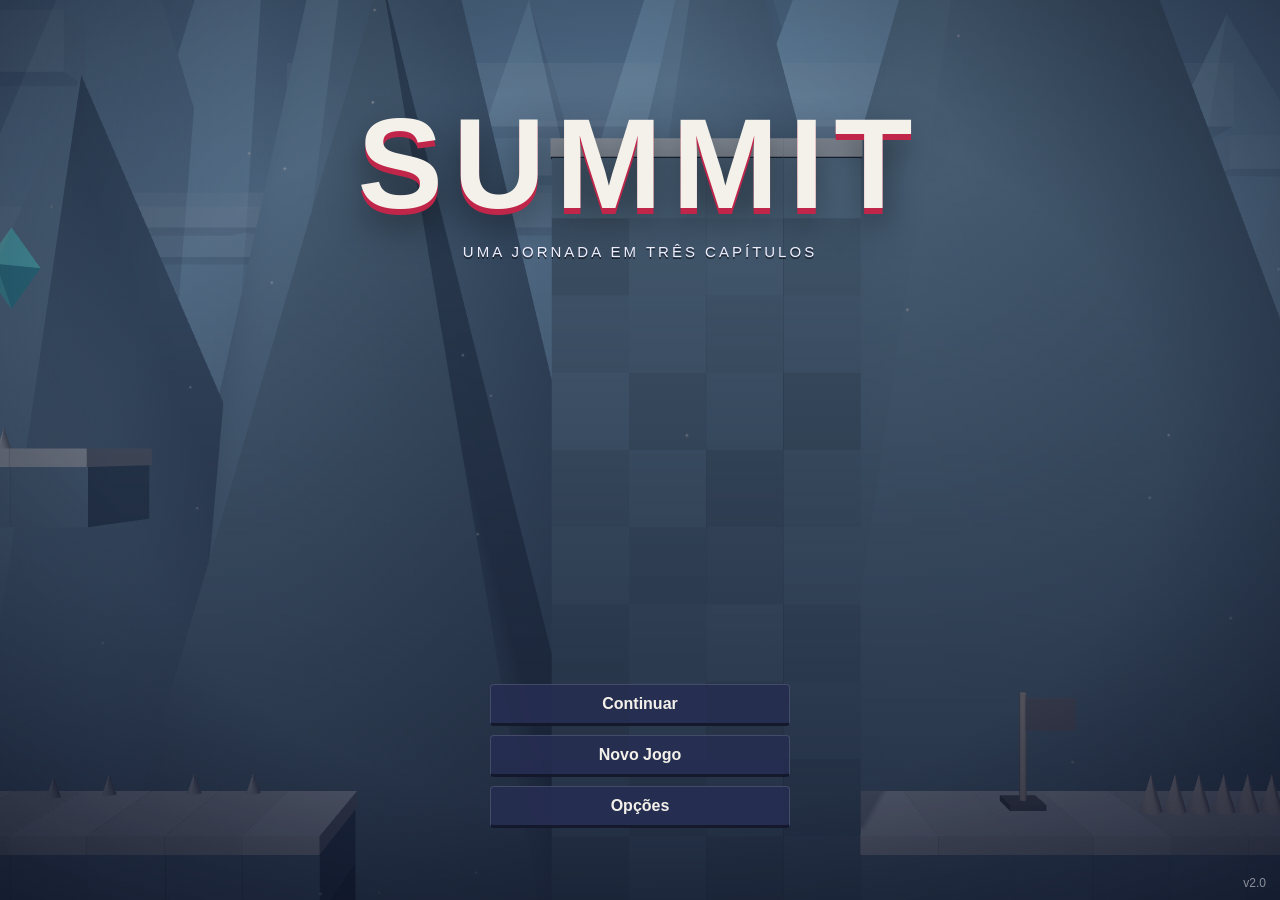
==== commit b7da4f94: "upd bosses" ====
--- a/index.html
+++ b/index.html
@@ -34,6 +34,7 @@
 <div id="hud-abilities" class="hidden" aria-label="Habilidades equipadas"></div>
 
 <div id="boss-bar" class="hidden">
+    <div id="boss-cue"></div>
     <div id="boss-name"></div>
     <div class="boss-track"><div id="boss-lag"></div><div id="boss-fill"></div><div id="boss-marks"></div></div>
 </div>
--- a/style.css
+++ b/style.css
@@ -83,6 +83,11 @@
 #boss-fill, #boss-lag { position: absolute; left: 0; top: 0; bottom: 0; }
 #boss-fill { background: linear-gradient(#ff7a5c, #d81e3f); transition: width 0.12s; }
 #boss-lag { background: #fff0b0; transition: width 0.7s 0.15s; }
+#boss-cue { min-height: 18px; margin-bottom: 6px; font-size: 14px; color: #ffe9a8; text-shadow: 0 2px 3px #000; }
+#boss-cue.pop { animation: cue-pop 0.4s ease-out; }
+#boss-bar.shielded #boss-fill { background: linear-gradient(#8fa6c8, #4c5f80); }
+#boss-bar.shielded .boss-track { border-color: #9fd0ff; }
+@keyframes cue-pop { from { opacity: 0; transform: translateY(8px) scale(1.08); } }
 #boss-marks i { position: absolute; top: -2px; bottom: -2px; width: 2px; background: #fff; }
 @keyframes rise { from { opacity: 0; transform: translate(-50%, 16px); } }
 
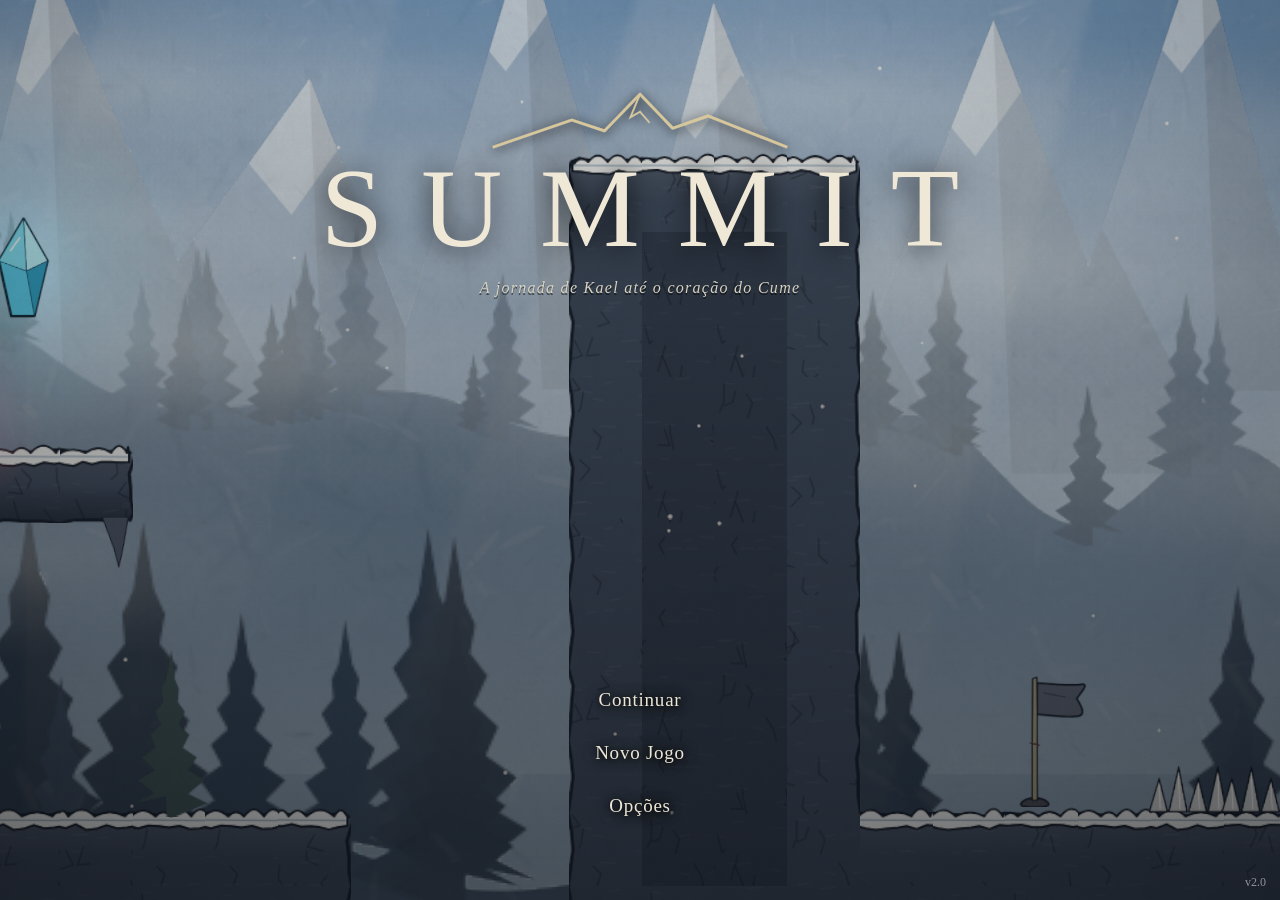
==== commit 06e3b66a: "big upd" ====
--- a/index.html
+++ b/index.html
@@ -7,6 +7,7 @@
 <link rel="stylesheet" href="style.css">
 </head>
 <body>
+<svg width="0" height="0" style="position:absolute" aria-hidden="true"><filter id="ink-rough" x="-5%" y="-5%" width="110%" height="110%"><feTurbulence type="fractalNoise" baseFrequency="0.09" numOctaves="2" seed="4"/><feDisplacementMap in="SourceGraphic" scale="1.3"/></filter></svg>
 <canvas id="c"></canvas>
 <div id="vignette"></div>
 <div id="screen-flash"></div>
@@ -40,12 +41,15 @@
 </div>
 <div id="banner" class="hidden"><small id="banner-kicker"></small><b id="banner-title"></b><span id="banner-sub"></span></div>
 <div id="checkpoint-note" class="hidden">Checkpoint</div>
+<div id="story-line" class="hidden" role="status"><small id="story-who"></small><span id="story-text"></span></div>
+<div id="cinema" class="hidden"><div id="cine-fade"></div><p id="cine-caption" aria-live="polite"></p><button id="cine-skip" data-act="cine-skip">Pular cena <kbd>Esc</kbd></button><small id="cine-hint">Enter avança</small></div>
 <div id="toasts"></div>
 
 <div id="menu" class="screen menu-cinematic">
     <div class="menu-top">
+        <svg class="logo-peak" viewBox="0 0 220 44" aria-hidden="true"><path d="M2 42 L60 22 L84 30 L110 3 L134 28 L160 19 L218 42" fill="none" stroke="currentColor" stroke-width="2" stroke-linejoin="round"/><path d="M110 3 L103 20 L110 16 L117 24" fill="none" stroke="currentColor" stroke-width="1.2"/></svg>
         <h1 class="logo">SUMMIT</h1>
-        <p class="tagline">Uma jornada em três capítulos</p>
+        <p class="tagline">A jornada de Kael até o coração do Cume</p>
     </div>
     <div class="menu-bottom">
         <div class="menu-options">
--- a/style.css
+++ b/style.css
@@ -561,3 +561,105 @@
 @media (prefers-reduced-motion: reduce) {
     * { animation-duration: 0.01ms !important; transition: none !important; }
 }
+
+#story-line { position: fixed; left: 50%; top: 15vh; transform: translateX(-50%); z-index: 6; max-width: min(760px, 88vw); text-align: center; pointer-events: none; display: flex; flex-direction: column; gap: 3px; padding: 9px 20px; background: linear-gradient(90deg, transparent, rgba(6, 10, 24, 0.72) 18%, rgba(6, 10, 24, 0.72) 82%, transparent); }
+#story-line.show { animation: story-in 0.5s ease-out; }
+#story-who { font-size: 11px; letter-spacing: 2.5px; text-transform: uppercase; color: #8fd3ff; }
+#story-text { font-size: clamp(15px, 2vw, 19px); font-style: italic; color: #f2f5fc; text-shadow: 0 2px 4px #000; }
+@keyframes story-in { from { opacity: 0; transform: translate(-50%, 8px); } }
+#cinema { position: fixed; inset: 0; z-index: 30; pointer-events: none; }
+#cine-fade { position: absolute; inset: 0; background: #03050c; opacity: 1; }
+#cine-caption { position: absolute; left: 50%; bottom: 15vh; transform: translateX(-50%); margin: 0; width: min(780px, 86vw); text-align: center; color: #f4f6fc; font-size: clamp(18px, 2.6vw, 28px); line-height: 1.35; font-weight: 300; text-shadow: 0 2px 10px #000, 0 0 2px #000; opacity: 0; }
+#cine-caption.show { animation: cine-line 0.9s ease-out forwards; }
+#cine-caption.voice { color: #bfe6ff; font-style: italic; letter-spacing: 1px; text-shadow: 0 0 22px rgba(111, 207, 255, 0.85), 0 2px 8px #000; }
+@keyframes cine-line { from { opacity: 0; transform: translate(-50%, 10px); } to { opacity: 1; transform: translate(-50%, 0); } }
+#cine-skip { position: absolute; right: 26px; top: calc(11vh + 14px); pointer-events: auto; background: rgba(8, 12, 26, 0.55); color: #d8deec; border: 1px solid rgba(255, 255, 255, 0.28); padding: 6px 12px; font-size: 13px; cursor: pointer; }
+#cine-skip kbd { font: inherit; opacity: 0.65; margin-left: 6px; }
+#cine-hint { position: absolute; left: 26px; top: calc(11vh + 20px); color: rgba(216, 222, 236, 0.6); font-size: 12px; }
+.home-thread { margin: 2px 0 10px; color: #cfd6e6; font-size: 14px; line-height: 1.4; max-width: 340px; font-style: italic; }
+.rec-layout { display: grid; grid-template-columns: minmax(250px, 340px) 1fr; gap: 18px; min-height: 0; }
+.rec-list { display: flex; flex-direction: column; gap: 14px; max-height: 58vh; overflow-y: auto; padding-right: 6px; }
+.rec-group { display: flex; flex-direction: column; gap: 5px; }
+.rec-row { display: flex; align-items: center; gap: 10px; text-align: left; width: 100%; padding: 7px 10px; background: rgba(255, 255, 255, 0.04); border: 1px solid transparent; color: inherit; cursor: pointer; font: inherit; }
+.rec-row span { display: flex; flex-direction: column; min-width: 0; }
+.rec-row b { font-weight: 500; font-size: 14px; }
+.rec-row small { font-size: 12px; color: var(--muted); }
+.rec-row .icon { flex: none; width: 17px; height: 17px; }
+.rec-row:hover, .rec-row:focus-visible { background: rgba(255, 255, 255, 0.09); }
+.rec-row.selected { border-color: var(--ch, #8fd3ff); background: rgba(255, 255, 255, 0.09); }
+.rec-row.locked { opacity: 0.45; cursor: default; }
+.rec-row.locked:hover { background: rgba(255, 255, 255, 0.04); }
+.rec-reader { text-align: left; padding: 20px 24px; background: rgba(255, 255, 255, 0.04); display: flex; flex-direction: column; gap: 8px; }
+.rec-reader h3 { margin: 0; font-size: 22px; font-weight: 500; }
+.rec-reader p { text-align: left; }
+.rec-text { margin: 6px 0; font-size: 16px; line-height: 1.6; color: #e7ebf5; max-width: 62ch; }
+.rec-source { color: var(--muted); font-size: 12.5px; font-style: italic; }
+.rec-scenes { margin-top: auto; padding-top: 14px; display: flex; flex-direction: column; gap: 6px; }
+.rec-scenes > div { display: flex; flex-wrap: wrap; gap: 6px; }
+.boss-list em { color: var(--muted); font-size: 12px; }
+@media (max-width: 820px) { .rec-layout { grid-template-columns: 1fr; } .rec-list { max-height: 34vh; } }
+
+:root { --ink: #ece6d6; --muted: #a39d8d; --panel: rgba(13, 14, 20, 0.74); --panel-solid: #14151c; --edge: rgba(216, 199, 154, 0.2); --gold: #d8c79a; --red: #c93a33; --green: #7fbf8f; --blue: #7fe3ff; --frame: url("data:image/svg+xml,%3Csvg%20xmlns%3D%22http%3A%2F%2Fwww.w3.org%2F2000%2Fsvg%22%20width%3D%2248%22%20height%3D%2248%22%20viewBox%3D%220%200%2048%2048%22%3E%3Cpath%20d%3D%22M3%2015%20L3%205%20Q3%203%205%203%20L15%203%20M33%203%20L43%203%20Q45%203%2045%205%20L45%2015%20M45%2033%20L45%2043%20Q45%2045%2043%2045%20L33%2045%20M15%2045%20L5%2045%20Q3%2045%203%2043%20L3%2033%22%20fill%3D%22none%22%20stroke%3D%22%23b9a980%22%20stroke-width%3D%221.6%22%20stroke-linecap%3D%22round%22%2F%3E%3Cpath%20d%3D%22M15%203%20L33%203%20M45%2015%20L45%2033%20M33%2045%20L15%2045%20M3%2033%20L3%2015%22%20fill%3D%22none%22%20stroke%3D%22%236d6450%22%20stroke-width%3D%221%22%2F%3E%3Cpath%20d%3D%22M6%206%20L10%206%20M6%206%20L6%2010%20M42%206%20L38%206%20M42%206%20L42%2010%20M6%2042%20L10%2042%20M6%2042%20L6%2038%20M42%2042%20L38%2042%20M42%2042%20L42%2038%22%20stroke%3D%22%23d8c79a%22%20stroke-width%3D%221%22%20fill%3D%22none%22%2F%3E%3C%2Fsvg%3E"); }
+html, body { background: #07080d; font-family: 'Palatino Linotype', 'Book Antiqua', Palatino, Georgia, serif; }
+#vignette { display: none; }
+.icon { filter: url(#ink-rough); }
+h1, h2, h3, .home-title, #banner b, #boss-name { font-family: 'Palatino Linotype', 'Book Antiqua', Palatino, Georgia, serif; font-weight: 400; }
+h1 { font-size: clamp(52px, 10vw, 112px); letter-spacing: 0.34em; margin-right: -0.34em; color: #efe8d6; text-shadow: 0 2px 26px rgba(0, 0, 0, 0.75); }
+h2 { letter-spacing: 0.04em; text-shadow: 0 2px 12px rgba(0, 0, 0, 0.6); }
+.logo-peak { display: block; width: min(300px, 62vw); margin: 0 auto -6px; color: #d8c79a; filter: url(#ink-rough) drop-shadow(0 2px 6px #000); }
+.tagline { font-style: italic; letter-spacing: 0.08em; text-transform: none; font-size: 16px; color: #d7d2c2; }
+.menu-cinematic { background: linear-gradient(to bottom, rgba(6, 7, 12, 0.18), rgba(6, 7, 12, 0.72)); }
+.screen { background: rgba(7, 8, 13, 0.8); backdrop-filter: blur(3px); }
+button { font-weight: 400; letter-spacing: 0.04em; color: var(--ink); background: rgba(19, 20, 27, 0.72); border: 1px solid var(--edge); border-bottom: 1px solid var(--edge); border-radius: 1px; }
+button:hover, button:focus-visible { background: rgba(216, 199, 154, 0.16); border-color: #d8c79a; color: #fff8e6; transform: none; box-shadow: 0 0 14px rgba(216, 199, 154, 0.18); }
+button.danger { background: rgba(70, 20, 18, 0.86); }
+button.danger:hover, button.danger:focus-visible { background: #8a2a24; }
+.menu-options button { background: transparent; border-color: transparent; font-size: 19px; }
+.menu-options button:hover, .menu-options button:focus-visible { background: linear-gradient(90deg, transparent, rgba(216, 199, 154, 0.2), transparent); border-color: transparent; }
+.hud-panel { background: transparent; border: none; box-shadow: none; padding: 2px 4px; text-shadow: 0 1px 3px #000, 0 0 8px rgba(0, 0, 0, 0.8); }
+#hud-hearts { font-size: 24px; gap: 3px; }
+#hud-hearts .on { color: #d43d33; filter: url(#ink-rough) drop-shadow(0 1px 1px #000); }
+#hud-hearts .off { color: rgba(236, 230, 214, 0.2); }
+#hud-dashes i { background: rgba(236, 230, 214, 0.1); border-color: rgba(236, 230, 214, 0.42); width: 10px; height: 10px; }
+#hud-dashes i.on { background: #7fe3ff; border-color: #dff8ff; box-shadow: 0 0 8px #5fc8ef; }
+.bar { width: 88px; height: 4px; background: rgba(236, 230, 214, 0.16); border-radius: 0; }
+#stamina { background: #d8c79a; }
+#stamina.low { background: #d43d33; }
+#hud-level { font-weight: 400; letter-spacing: 0.03em; font-size: 15px; }
+#hud-level small { color: var(--gold); font-style: italic; }
+.hud-row { color: #d2cdbd; }
+#boss-name { letter-spacing: 0.24em; font-size: 15px; }
+.boss-track { height: 7px; background: rgba(5, 5, 9, 0.82); border: 1px solid rgba(216, 199, 154, 0.55); }
+#boss-fill { background: linear-gradient(90deg, #6d1712, #d43d33); }
+#boss-lag { background: #e9d8ab; }
+#banner small { color: var(--gold); letter-spacing: 0.26em; font-size: 13px; }
+#banner b { letter-spacing: 0.08em; font-size: clamp(30px, 5.4vw, 54px); }
+#banner span { font-style: italic; }
+#banner { text-shadow: 0 2px 14px rgba(0, 0, 0, 0.85); }
+#checkpoint-note { color: #d8c79a; font-weight: 400; letter-spacing: 0.2em; font-style: italic; }
+.toast { background: rgba(14, 15, 21, 0.92); border: 1px solid var(--edge); border-radius: 1px; }
+.toast .ic { color: var(--gold); }
+.stat, .dialog-box, .mode-card, .rec-reader, .stat-tile, .stat-block { border-radius: 1px; border: 12px solid transparent; border-image: var(--frame) 16 stretch; background-clip: padding-box; background-color: rgba(13, 14, 20, 0.78); }
+.btn { font-weight: 400; letter-spacing: 0.02em; border-radius: 1px; background: rgba(236, 230, 214, 0.06); border: 1px solid rgba(216, 199, 154, 0.16); }
+.btn:hover, .btn:focus-visible { background: rgba(216, 199, 154, 0.16); border-color: #d8c79a; }
+.btn-primary { background: #d8c79a; color: #17140c; }
+.btn-primary:hover, .btn-primary:focus-visible { background: #efdfb4; color: #17140c; }
+.kicker { font-weight: 400; letter-spacing: 0.22em; }
+#hub { background: linear-gradient(115deg, rgba(6, 7, 12, 0.97), rgba(10, 11, 17, 0.94)); }
+.home-title { letter-spacing: 0.04em; }
+[data-chapter="1"] { --ch: #9fd8e8; }
+[data-chapter="2"] { --ch: #a8c1ff; }
+[data-chapter="3"] { --ch: #f0a06a; }
+#cine-caption { font-style: italic; font-weight: 400; }
+#cine-skip { border-radius: 1px; font-weight: 400; min-width: 0; }
+#story-text { font-family: inherit; }
+#story-who { letter-spacing: 0.24em; color: var(--gold); }
+.hud-ab, .ab-card, .slot, .level-tile, .shortcut, .chapter-tab, .chip, .rec-row, .slot-card, .ach-card { border-radius: 1px !important; }
+#hud-abilities { opacity: 0.86; transform: scale(0.84); transform-origin: left bottom; }
+#menu.menu-cinematic { background: linear-gradient(to bottom, rgba(6, 7, 12, 0.06), rgba(6, 7, 12, 0.5)); backdrop-filter: none; }
+#hub-nav button { border-radius: 1px; border: none; border-left: 2px solid transparent; }
+#hub-nav button.selected { color: #f3e9cf; background: linear-gradient(90deg, rgba(216, 199, 154, 0.2), transparent); border-left-color: var(--ch); }
+#hub-nav button.selected:focus-visible { outline: 1px solid var(--gold); }
+.hub-rail { background: rgba(4, 5, 9, 0.6); }
+.home-thread { text-align: left; color: #cfc9b8; }
+.menu-options button { text-shadow: 0 1px 6px #000, 0 0 14px rgba(0, 0, 0, 0.7); }
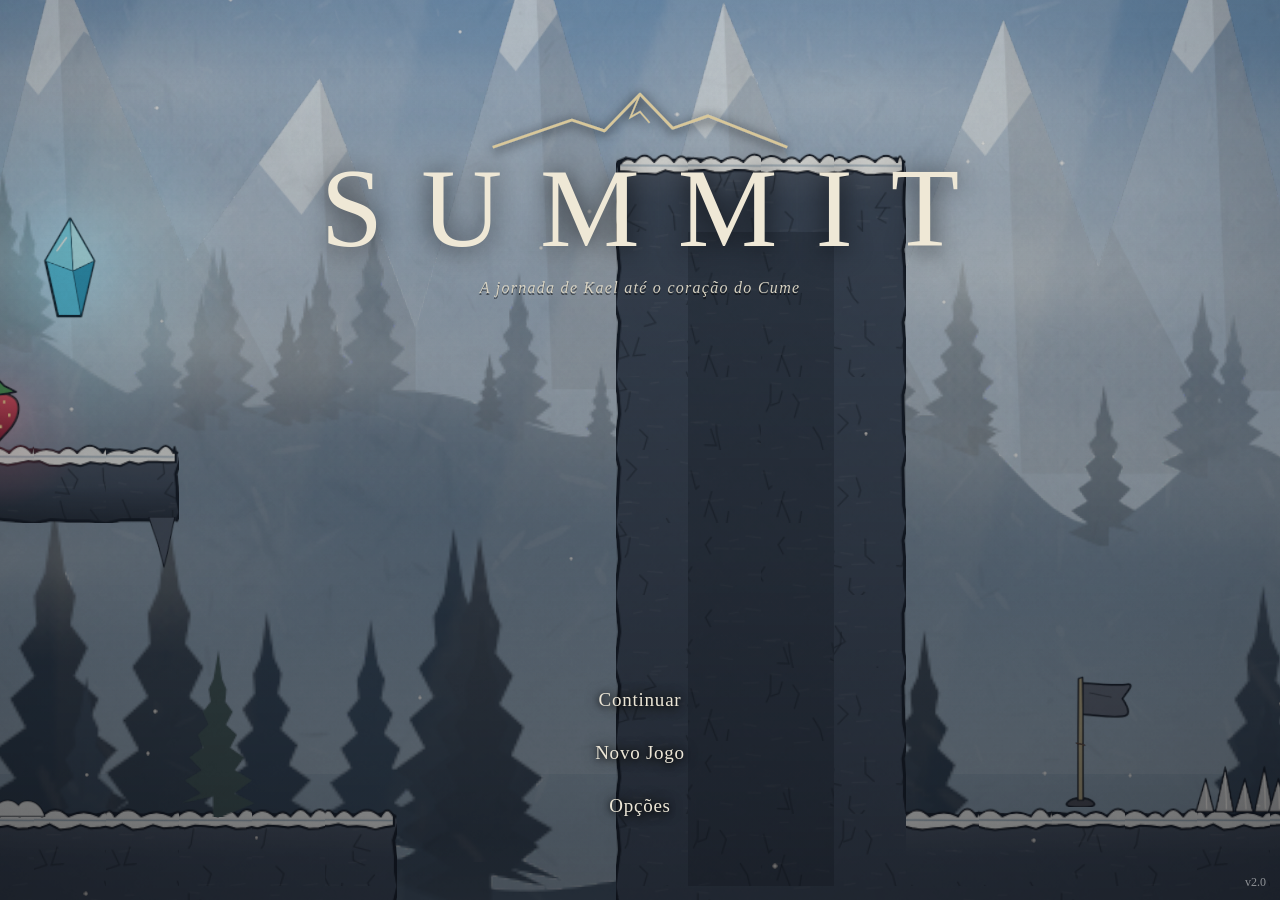
==== commit 4463482a: "Novo protagonista" ====
--- a/index.html
+++ b/index.html
@@ -11,6 +11,7 @@
 <canvas id="c"></canvas>
 <div id="vignette"></div>
 <div id="screen-flash"></div>
+<div id="death-veil"></div>
 <div id="letterbox"><i></i><i></i></div>
 
 <div id="hud" class="hidden">
@@ -63,7 +64,14 @@
 
 <div id="saves" class="screen hidden">
     <h2 id="saves-title">Saves</h2>
-    <div id="save-list"></div>
+    <div class="saves-body">
+        <div id="save-list"></div>
+        <aside class="showcase" aria-label="Protagonista e skins">
+            <div id="showcase-stage" class="showcase-stage"><span class="showcase-hint">Arraste para girar</span></div>
+            <div class="showcase-info"><small id="showcase-slot"></small><h3 id="showcase-name"></h3><p id="showcase-note"></p></div>
+            <div id="showcase-skins" class="skin-grid"></div>
+        </aside>
+    </div>
     <button class="btn" data-act="back">Voltar</button>
 </div>
 
--- a/style.css
+++ b/style.css
@@ -663,3 +663,42 @@
 .hub-rail { background: rgba(4, 5, 9, 0.6); }
 .home-thread { text-align: left; color: #cfc9b8; }
 .menu-options button { text-shadow: 0 1px 6px #000, 0 0 14px rgba(0, 0, 0, 0.7); }
+
+#death-veil { position: fixed; inset: 0; pointer-events: none; z-index: 2; opacity: 0; background: radial-gradient(ellipse at center, rgba(4, 5, 10, 0) 18%, rgba(4, 5, 10, 0.55) 58%, rgba(2, 3, 7, 0.94) 100%); transition: opacity 0.3s ease-out; }
+#death-veil.on { opacity: 1; transition: opacity 0.55s ease-in 0.12s; }
+.saves-body { display: grid; grid-template-columns: minmax(0, 1fr) 300px; gap: 16px; width: min(1360px, 96vw); align-items: stretch; }
+.saves-body #save-list { width: auto; }
+.slot-card { cursor: pointer; transition: box-shadow 0.2s, background-color 0.2s; }
+.slot-card.selected { background-color: rgba(26, 24, 20, 0.9); box-shadow: inset 0 0 0 1px rgba(216, 199, 154, 0.55); }
+.showcase { display: flex; flex-direction: column; gap: 8px; padding: 8px 10px; min-width: 0; border: 12px solid transparent; border-image: var(--frame) 16 stretch; background-clip: padding-box; background-color: rgba(13, 14, 20, 0.82); animation: panelIn 0.26s 0.12s ease-out backwards; }
+.showcase-stage { position: relative; height: 186px; background: radial-gradient(ellipse at 50% 78%, rgba(216, 199, 154, 0.14), transparent 62%); }
+.showcase-stage #hero { width: 100%; height: 100%; display: block; cursor: grab; touch-action: none; outline: none; }
+.showcase-stage #hero.dragging { cursor: grabbing; }
+.showcase-stage #hero:focus-visible { box-shadow: inset 0 0 0 1px var(--gold); }
+.showcase-hint { position: absolute; left: 0; right: 0; bottom: 2px; text-align: center; font-size: 11.5px; font-style: italic; color: var(--muted); pointer-events: none; }
+.showcase-stage.no-hero .showcase-hint { display: none; }
+.showcase-info small { color: var(--gold); font-size: 11.5px; letter-spacing: 0.12em; text-transform: uppercase; }
+.showcase-info h3 { margin: 3px 0 2px; font-size: 24px; }
+.showcase-info p { margin: 0; font-size: 13px; color: #cfc9b8; text-align: left; line-height: 1.35; }
+.skin-grid { display: grid; grid-template-columns: 1fr 1fr; gap: 6px; }
+.skin-chip { display: flex; align-items: center; gap: 8px; padding: 6px 8px; min-width: 0; text-align: left; font: inherit; cursor: pointer; }
+.skin-chip span { display: flex; flex-direction: column; min-width: 0; }
+.skin-chip b { font-weight: 400; font-size: 13.5px; }
+.skin-chip small { font-size: 10.5px; color: var(--muted); white-space: nowrap; overflow: hidden; text-overflow: ellipsis; }
+.skin-chip.equipped { border-color: #d8c79a; background: rgba(216, 199, 154, 0.14); }
+.skin-chip.equipped small { color: var(--gold); }
+.skin-chip.locked { opacity: 0.62; cursor: not-allowed; }
+.skin-swatch { flex: none; width: 26px; height: 26px; border-radius: 50%; display: grid; place-items: center; box-shadow: inset 0 0 0 1.5px rgba(0, 0, 0, 0.5), 0 0 0 1px rgba(216, 199, 154, 0.35); font-style: normal; }
+.skin-chip.locked .skin-swatch { filter: grayscale(1) brightness(0.45); color: #ece6d6; font-size: 13px; }
+.skin-unlock { --cat: #d8c79a; }
+.skin-unlock .skin-swatch { width: 18px; height: 18px; }
+@media (max-width: 1100px) {
+    .saves-body { grid-template-columns: 1fr; overflow-y: auto; max-height: 76vh; }
+    .showcase { order: -1; display: grid; grid-template-columns: 180px minmax(0, 1fr); grid-template-rows: auto 1fr; }
+    .showcase-stage { height: 190px; grid-row: span 2; }
+}
+@media (max-width: 760px) {
+    .showcase { grid-template-columns: 1fr; }
+    .showcase-stage { height: 180px; grid-row: auto; }
+    .saves-body #save-list { grid-template-columns: 1fr; }
+}
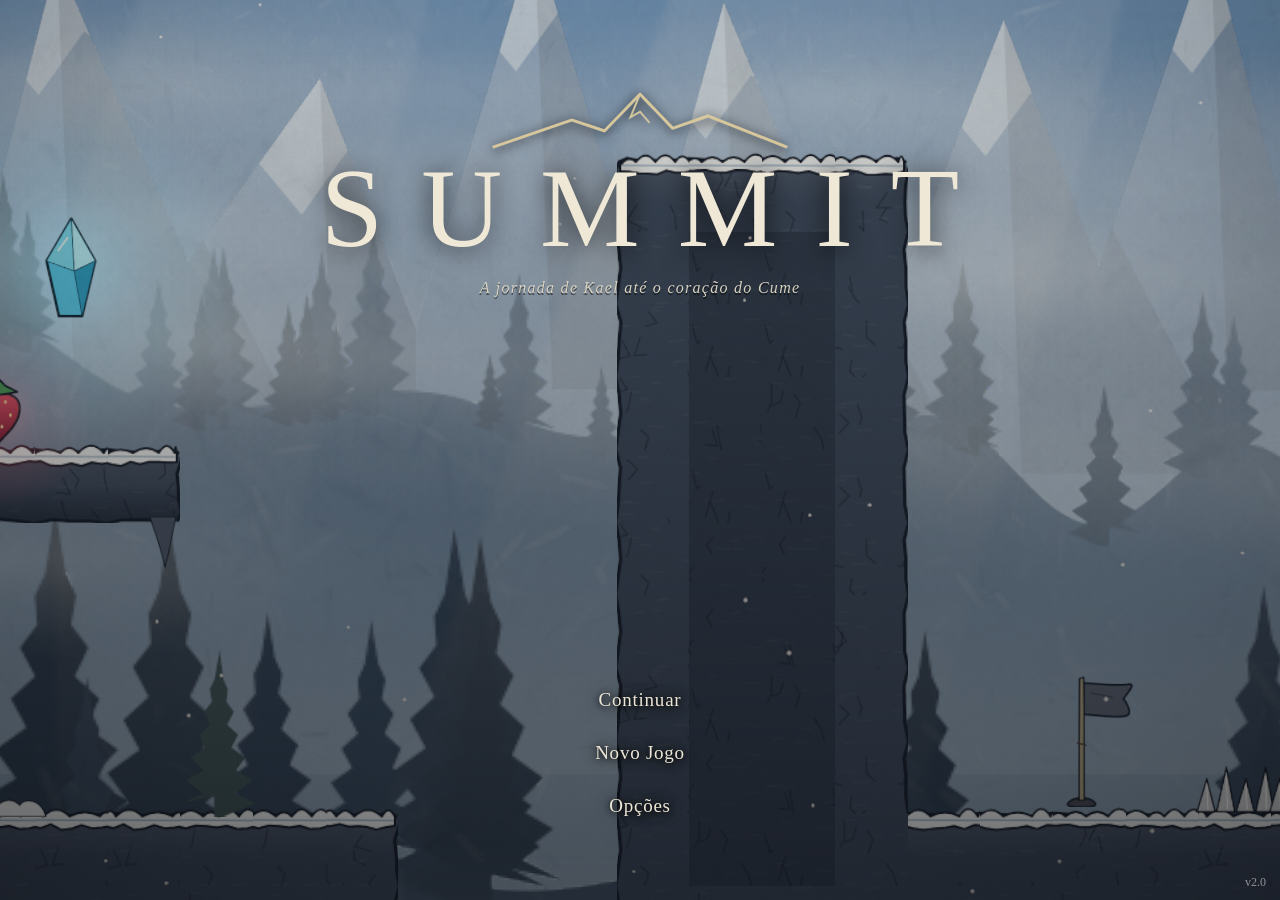
==== commit 1a44c657: "Mundo aberto: fases conectadas, checkpoints como save e inventário em jogo - As 18 fases viram áreas" ====
--- a/index.html
+++ b/index.html
@@ -41,35 +41,60 @@
     <div class="boss-track"><div id="boss-lag"></div><div id="boss-fill"></div><div id="boss-marks"></div></div>
 </div>
 <div id="banner" class="hidden"><small id="banner-kicker"></small><b id="banner-title"></b><span id="banner-sub"></span></div>
-<div id="checkpoint-note" class="hidden">Checkpoint</div>
+<div id="checkpoint-note" class="hidden">Jogo salvo</div>
+<div id="room-veil"></div>
 <div id="story-line" class="hidden" role="status"><small id="story-who"></small><span id="story-text"></span></div>
+<div id="tutorial-hint" class="hidden" role="status"><small id="hint-who"></small><p id="hint-text"></p></div>
 <div id="cinema" class="hidden"><div id="cine-fade"></div><p id="cine-caption" aria-live="polite"></p><button id="cine-skip" data-act="cine-skip">Pular cena <kbd>Esc</kbd></button><small id="cine-hint">Enter avança</small></div>
 <div id="toasts"></div>
 
 <div id="menu" class="screen menu-cinematic">
     <div class="menu-top">
-        <svg class="logo-peak" viewBox="0 0 220 44" aria-hidden="true"><path d="M2 42 L60 22 L84 30 L110 3 L134 28 L160 19 L218 42" fill="none" stroke="currentColor" stroke-width="2" stroke-linejoin="round"/><path d="M110 3 L103 20 L110 16 L117 24" fill="none" stroke="currentColor" stroke-width="1.2"/></svg>
-        <h1 class="logo">SUMMIT</h1>
-        <p class="tagline">A jornada de Kael até o coração do Cume</p>
+        <div id="menu-logo"></div>
+        <h1 class="logo" id="menu-title">SUMMIT</h1>
+        <p class="tagline" id="menu-tagline">A jornada de Kael até o coração do Cume</p>
     </div>
     <div class="menu-bottom">
         <div class="menu-options">
             <button data-act="continue">Continuar</button>
             <button data-act="newgame">Novo Jogo</button>
+            <button data-act="regions" id="btn-regions" class="hidden">Regiões</button>
             <button data-act="options">Opções</button>
         </div>
     </div>
     <div class="menu-version">v2.0</div>
+</div>
+
+<div id="regions" class="screen hidden">
+    <h2>Regiões</h2>
+    <p>Escolha onde quer estar. O menu e as campanhas zeradas passam a abrir nesse lugar.</p>
+    <div id="region-list" class="region-list"></div>
+    <button class="btn" data-act="back">Voltar</button>
+</div>
+
+<div id="realm-veil"></div>
+
+<div id="ending" class="hidden">
+    <div id="ending-roll">
+        <h2>Summit</h2>
+        <p class="ending-sub">A jornada de Kael</p>
+        <h3>A Montanha</h3><p>A Subida · A Tempestade · O Núcleo</p>
+        <h3>O Inferno</h3><p>Os Portões</p>
+        <h3>O Céu</h3><p>O Alto</p>
+        <h3>Os que ficaram</h3><p>Varak, que ficou para guardar</p><p>Aethos, que ficou para olhar</p><p>Oren, que ensinou cada salto</p>
+        <h3>Técnica</h3><p>Modelos, música e efeitos gerados por código</p><p>Motor gráfico: three.js (licença MIT)</p>
+        <p class="ending-last">Obrigado por subir, descer e subir de novo.</p>
+    </div>
+    <button id="ending-skip" data-act="ending-skip">Pular créditos <kbd>Esc</kbd></button>
 </div>
 
 <div id="saves" class="screen hidden">
     <h2 id="saves-title">Saves</h2>
     <div class="saves-body">
         <div id="save-list"></div>
-        <aside class="showcase" aria-label="Protagonista e skins">
-            <div id="showcase-stage" class="showcase-stage"><span class="showcase-hint">Arraste para girar</span></div>
+        <aside class="showcase" aria-label="Protagonista">
+            <div id="showcase-stage" class="showcase-stage"><span class="showcase-hint">Arraste para girar · clique duas vezes para trocar a skin</span></div>
             <div class="showcase-info"><small id="showcase-slot"></small><h3 id="showcase-name"></h3><p id="showcase-note"></p></div>
-            <div id="showcase-skins" class="skin-grid"></div>
         </aside>
     </div>
     <button class="btn" data-act="back">Voltar</button>
@@ -87,7 +112,7 @@
 
 <div id="credits" class="screen hidden">
     <h2>Créditos</h2>
-    <p>Summit — uma jornada em três capítulos.</p>
+    <p>Summit — uma jornada em cinco capítulos, da Montanha ao Céu.</p>
     <p class="tip">Modelos, música e efeitos sonoros gerados por código. Motor gráfico: three.js (licença MIT).</p>
     <button data-act="back">Voltar</button>
 </div>
@@ -101,27 +126,34 @@
     </div>
 </div>
 
-<div id="pause" class="screen hidden">
-    <h2>Pausado</h2>
-    <div id="pause-info" class="stat-row"></div>
-    <div class="buttons">
-        <button data-act="resume">Continuar</button>
-        <button data-act="restart">Reiniciar fase</button>
-        <button data-act="options">Opções</button>
-        <button data-act="to-hub">Voltar à central</button>
-    </div>
-</div>
-
-<div id="complete" class="screen hidden">
-    <small id="complete-kicker"></small>
-    <h2 id="complete-title">Fase completa!</h2>
-    <div id="complete-stats" class="stat-row"></div>
-    <div id="complete-unlocks" class="hidden"></div>
-    <div class="buttons">
-        <button data-act="next" id="btn-next">Próxima fase</button>
-        <button data-act="replay">Jogar de novo</button>
-        <button data-act="to-hub">Voltar à central</button>
-    </div>
+<div id="pause" class="screen hidden inv">
+    <div class="inv-shell" role="dialog" aria-label="Inventário">
+        <header class="inv-top">
+            <div class="inv-where"><small id="inv-kicker"></small><b id="inv-room"></b></div>
+            <div id="inv-info" class="inv-info"></div>
+        </header>
+        <nav id="inv-tabs" class="inv-tabs" aria-label="Abas do inventário"></nav>
+        <section id="inv-panel" class="inv-panel"></section>
+        <footer class="inv-foot">
+            <span class="inv-hint"><kbd>Q</kbd><kbd>E</kbd> trocam de aba · <kbd>Esc</kbd> volta ao jogo</span>
+            <span class="spacer"></span>
+            <button class="btn" data-act="skins">Skins</button>
+            <button class="btn" data-act="to-checkpoint">Voltar ao checkpoint</button>
+            <button class="btn" data-act="to-hub">Sair para a central</button>
+            <button class="btn btn-primary" data-act="resume">Continuar</button>
+        </footer>
+    </div>
+</div>
+
+<div id="skins" class="screen hidden">
+    <h2>Skins</h2>
+    <p>Equipe uma skin desbloqueada. Ela fica salva neste save.</p>
+    <div class="skins-body">
+        <div id="skins-stage" class="showcase-stage skins-stage"><span class="showcase-hint" id="skins-name"></span></div>
+        <div class="showcase-info"><small id="skins-slot"></small><p id="skins-note"></p></div>
+        <div id="skins-grid" class="skin-grid"></div>
+    </div>
+    <button class="btn" data-act="back">Voltar</button>
 </div>
 
 <div id="hub" class="screen hidden" data-chapter="1">
@@ -129,7 +161,21 @@
         <path class="ridge ridge-far" d="M0 620 170 470l120 90 190-210 150 150 130-90 210 190 180-260 200 210 130-110 120 90v360H0z"/>
         <path class="ridge ridge-mid" d="M0 720 210 590l150 90 170-150 210 170 180-120 170 130 230-190 280 200v180H0z"/>
         <path class="ridge ridge-near" d="M0 820 240 730l210 70 260-110 240 110 200-70 240 90 210-50v130H0z"/>
+        <g class="realm-inferno">
+            <path class="inf-glow" d="M0 900V760c160 30 330-20 520 10s380 60 560 20 340-50 520-10v130z"/>
+            <path class="inf-lava" d="M0 900V842c120-18 260 14 420-4s300-30 460-6 310 26 460 4 200-12 260-6v70z"/>
+            <path class="inf-gate" d="M1120 760V470h26v-40h-26v-22h180v22h-26v40h26v290h-46V500h-88v260zM1172 500v-56h56v56z"/>
+            <path class="inf-gate" d="M210 780V560l40-48 40 48v220h-24V600h-32v180z"/>
+            <path class="inf-chain" d="M380 0v410M392 0v380M1460 0v330M1472 0v360M760 0v220"/>
+            <path class="inf-spires" d="M0 760 60 600l30 120 50-200 40 230 70-150 30 160 80-90 60 130v200H0zM1600 760l-70-220-40 150-60-260-50 290-60-120-50 170v190h330z"/>
+        </g>
+        <g class="realm-ceu">
+            <circle class="ceu-sun" cx="1180" cy="250" r="120"/>
+            <path class="ceu-cloud" d="M0 900V700c70-50 150-40 210-6 50-60 150-70 220-20 70-50 170-40 230 20 70-40 160-30 220 20 70-60 170-60 240 0 70-40 150-30 210 10 50-30 120-40 170-14v190z"/>
+            <path class="ceu-column" d="M240 700V430h-16v-22h96v22h-16v270zM1360 690V470h-14v-20h84v20h-14v220z"/>
+        </g>
     </svg>
+    <div class="hub-backdrop hub-embers" aria-hidden="true"><i></i><i></i><i></i><i></i><i></i><i></i><i></i><i></i><i></i><i></i><i></i><i></i><i></i><i></i></div>
     <aside class="hub-rail">
         <div class="hub-brand">SUMMIT</div>
         <nav id="hub-nav" aria-label="Seções da campanha"></nav>
@@ -142,30 +188,6 @@
     <div id="hero-stash" class="hidden"><canvas id="hero"></canvas></div>
 </div>
 
-<div id="prep" class="screen hidden" data-chapter="1">
-    <svg class="hub-backdrop" viewBox="0 0 1600 900" preserveAspectRatio="xMidYMax slice" aria-hidden="true">
-        <path class="ridge ridge-far" d="M0 620 170 470l120 90 190-210 150 150 130-90 210 190 180-260 200 210 130-110 120 90v360H0z"/>
-        <path class="ridge ridge-mid" d="M0 720 210 590l150 90 170-150 210 170 180-120 170 130 230-190 280 200v180H0z"/>
-    </svg>
-    <div class="prep-layout">
-        <aside id="prep-info"></aside>
-        <div class="prep-center">
-            <div class="prep-title"><h3>Preparação</h3><span>Escolha até 3 habilidades para levar nesta fase.</span></div>
-            <div id="prep-slots"></div>
-            <div id="prep-grid" class="ab-grid"></div>
-            <small id="prep-locked"></small>
-        </div>
-        <aside id="prep-detail" class="detail"></aside>
-    </div>
-    <footer class="prep-actions">
-        <button class="btn" data-act="prep-back">Voltar</button>
-        <button class="btn" data-act="prep-clear" id="btn-prep-clear">Remover seleção</button>
-        <span class="spacer"></span>
-        <button class="btn hidden" data-act="prep-restart" id="btn-prep-restart">Recomeçar do início</button>
-        <button class="btn btn-primary btn-start" data-act="prep-start" id="btn-prep-start"><svg class="icon" viewBox="0 0 24 24" aria-hidden="true"><path fill="currentColor" d="M6 3l14 9-14 9z"/></svg><span id="btn-prep-start-label">Iniciar Fase</span></button>
-    </footer>
-</div>
-
 <div id="options" class="screen hidden">
     <h2>Opções</h2>
     <div id="options-host"></div>
@@ -174,24 +196,27 @@
 
 <div id="settings-stash" class="hidden">
     <div id="settings-body">
-        <section class="set-group">
+        <section class="set-group" data-section="audio">
             <h3>Áudio</h3>
             <label>Volume geral <input type="range" id="vol-master" min="0" max="1" step="0.05"></label>
             <label>Música <input type="range" id="vol-music" min="0" max="1" step="0.05"></label>
             <label>Efeitos <input type="range" id="vol-sfx" min="0" max="1" step="0.05"></label>
             <button class="btn" data-act="mute" id="btn-mute"></button>
         </section>
-        <section class="set-group">
-            <h3>Gráficos</h3>
+        <section class="set-group" data-section="gameplay">
+            <h3>Jogabilidade e imagem</h3>
+            <button class="btn" data-act="toggle-hints" id="btn-hints"></button>
             <button class="btn" data-act="toggle-shake" id="btn-shake"></button>
             <button class="btn" data-act="toggle-shadows" id="btn-shadows"></button>
             <button class="btn" data-act="fullscreen">Tela cheia</button>
-            <h3 class="spaced">Idioma</h3>
+        </section>
+        <section class="set-group" data-section="misc">
+            <h3>Idioma</h3>
             <p class="set-note">Português (Brasil) é o único idioma disponível nesta versão.</p>
             <h3 class="spaced">Sobre</h3>
             <button class="btn" data-act="credits">Créditos</button>
         </section>
-        <section class="set-group set-wide">
+        <section class="set-group set-wide" data-section="controls">
             <h3>Controles</h3>
             <div id="bind-list"></div>
             <button class="btn" data-act="reset-keys">Restaurar teclas padrão</button>
@@ -200,13 +225,14 @@
                 <tr><td>Escalar</td><td>Agarrar + ↑ ↓</td></tr>
                 <tr><td>Pulo na parede</td><td>Pular encostado na parede</td></tr>
                 <tr><td>Pancada no chão</td><td>↓ + Pular no ar</td></tr>
-                <tr><td>Reiniciar fase</td><td>R</td></tr>
-                <tr><td>Pausar</td><td>Esc ou P</td></tr>
-                <tr><td>Controle</td><td>A pular · B/X dash · LB, RB, Y habilidades · gatilhos agarrar</td></tr>
+                <tr><td>Voltar ao último checkpoint</td><td>R</td></tr>
+                <tr><td>Inventário (habilidades, mapa, opções)</td><td>Esc, P, Tab ou I</td></tr>
+                <tr><td>Mapa</td><td>M</td></tr>
+                <tr><td>Controle</td><td>A pular · B/X dash · LB, RB, Y habilidades · gatilhos agarrar · Start inventário</td></tr>
             </table>
             <p class="set-note">Pise nos inimigos ou acerte-os com o dash. Escudos só caem por trás ou por cima. Cristais recarregam o dash no ar. Paredes rachadas cedem ao dash. Morangos são opcionais.</p>
         </section>
-        <section class="set-group set-wide" id="settings-danger">
+        <section class="set-group set-wide" id="settings-danger" data-section="danger">
             <h3>Campanha</h3>
             <button class="btn btn-danger" data-act="reset">Apagar esta campanha</button>
         </section>
--- a/style.css
+++ b/style.css
@@ -184,6 +184,7 @@
 [data-chapter="1"] { --ch: #86d4ff; --ch-deep: #16365a; --ridge-a: #1b2c50; --ridge-b: #16233f; --ridge-c: #101a30; }
 [data-chapter="2"] { --ch: #b3a6ff; --ch-deep: #2c2860; --ridge-a: #252350; --ridge-b: #1d1b40; --ridge-c: #151430; }
 [data-chapter="3"] { --ch: #ff9f6e; --ch-deep: #532418; --ridge-a: #3a2230; --ridge-b: #2c1a27; --ridge-c: #1f131d; }
+[data-chapter="4"] { --ch: #ff7a4a; --ch-deep: #5a140a; --ridge-a: #2a0d0b; --ridge-b: #1d0807; --ridge-c: #120404; }
 
 .cat-offense { --cat: #ff8574; }
 .cat-defense { --cat: #62dbb4; }
@@ -228,6 +229,57 @@
 .ridge-mid { fill: var(--ridge-b); opacity: 0.85; }
 .ridge-near { fill: var(--ridge-c); }
 #hub > *:not(.hub-backdrop), #prep > *:not(.hub-backdrop) { position: relative; }
+
+/* Central no Inferno: o save que chegou ao Capítulo 4 troca céu, relevo, luz e partículas. */
+.realm-inferno, .hub-embers { display: none; }
+[data-realm="inferno"] { --ch: #ff7a4a; --ch-deep: #5a140a; --ridge-a: #2a0d0b; --ridge-b: #1d0807; --ridge-c: #120404; }
+#hub[data-realm="inferno"], #prep[data-realm="inferno"] { background: radial-gradient(ellipse at 50% 120%, rgba(255, 90, 30, 0.38), transparent 60%), linear-gradient(180deg, #070203 0%, #1a0505 55%, var(--ch-deep) 150%); }
+[data-realm="inferno"] .realm-inferno { display: inline; }
+[data-realm="inferno"] .hub-embers { display: block; overflow: hidden; }
+[data-realm="inferno"] .ridge-far { opacity: 0.9; }
+.inf-glow { fill: #ff5a1e; opacity: 0.22; filter: blur(18px); }
+.inf-lava { fill: #ff6a24; opacity: 0.55; animation: lava-breathe 4.2s ease-in-out infinite alternate; }
+.inf-gate { fill: #0d0405; stroke: #3a1210; stroke-width: 3; }
+.inf-chain { fill: none; stroke: #2e2226; stroke-width: 7; stroke-dasharray: 16 6; opacity: 0.85; }
+.inf-spires { fill: #0a0304; }
+@keyframes lava-breathe { from { opacity: 0.4; } to { opacity: 0.7; } }
+/* Central no Céu: crepúsculo azul e dourado, escuro o bastante para o texto claro continuar legível. */
+.realm-ceu { display: none; }
+[data-realm="ceu"] { --ch: #ffd98a; --ch-deep: #33407f; --ridge-a: #4a5596; --ridge-b: #3a4583; --ridge-c: #2b3468; }
+#hub[data-realm="ceu"], #prep[data-realm="ceu"] { background: radial-gradient(ellipse at 74% 26%, rgba(255, 222, 160, 0.34), transparent 55%), linear-gradient(180deg, #141c44 0%, #2a3572 60%, #6a5f8e 130%); }
+[data-realm="ceu"] .realm-ceu { display: inline; }
+.ceu-sun { fill: #ffe6b0; opacity: 0.32; filter: blur(26px); }
+.ceu-cloud { fill: #cfc7e2; opacity: 0.34; }
+.ceu-column { fill: #dcd4ea; opacity: 0.28; }
+.chapter-tab.realm-ceu small { color: #ffe0a0; }
+[data-chapter="5"] { --ch: #ffd98a; --ch-deep: #33407f; --ridge-a: #4a5596; --ridge-b: #3a4583; --ridge-c: #2b3468; }
+.chapter-tab.ch-5 { --ch: #ffd98a; }
+.hub-embers i { position: absolute; bottom: -12px; width: 5px; height: 5px; border-radius: 50%; background: #ffb070; box-shadow: 0 0 8px 2px rgba(255, 110, 40, 0.7); opacity: 0; animation: ember-rise 7s linear infinite; }
+.hub-embers i:nth-child(1) { left: 6%; animation-delay: 0s; }
+.hub-embers i:nth-child(2) { left: 13%; animation-delay: 2.4s; animation-duration: 8.5s; }
+.hub-embers i:nth-child(3) { left: 21%; animation-delay: 4.1s; }
+.hub-embers i:nth-child(4) { left: 29%; animation-delay: 1.2s; animation-duration: 9s; }
+.hub-embers i:nth-child(5) { left: 37%; animation-delay: 5.6s; }
+.hub-embers i:nth-child(6) { left: 45%; animation-delay: 3.3s; animation-duration: 6.4s; }
+.hub-embers i:nth-child(7) { left: 52%; animation-delay: 0.7s; }
+.hub-embers i:nth-child(8) { left: 60%; animation-delay: 4.8s; animation-duration: 8s; }
+.hub-embers i:nth-child(9) { left: 67%; animation-delay: 2s; }
+.hub-embers i:nth-child(10) { left: 74%; animation-delay: 6.2s; animation-duration: 7.6s; }
+.hub-embers i:nth-child(11) { left: 81%; animation-delay: 1.6s; }
+.hub-embers i:nth-child(12) { left: 87%; animation-delay: 3.9s; animation-duration: 9.4s; }
+.hub-embers i:nth-child(13) { left: 93%; animation-delay: 5.1s; }
+.hub-embers i:nth-child(14) { left: 98%; animation-delay: 0.3s; animation-duration: 6.8s; }
+@keyframes ember-rise {
+    0% { transform: translate(0, 0) scale(1); opacity: 0; }
+    10% { opacity: 0.9; }
+    100% { transform: translate(40px, -92vh) scale(0.3); opacity: 0; }
+}
+@media (prefers-reduced-motion: reduce) {
+    .hub-embers i, .inf-lava { animation: none; }
+    .hub-embers { display: none !important; }
+}
+.chapter-tab.realm-inferno small { color: #ff9a6a; }
+.ach-group { margin: 14px 0 8px; }
 .in-hub #toasts { bottom: auto; top: 14px; }
 
 .hub-rail { width: 212px; flex-shrink: 0; display: flex; flex-direction: column; padding: 26px 14px 18px; background: rgba(6, 9, 20, 0.55); gap: 26px; }
@@ -567,6 +619,12 @@
 #story-who { font-size: 11px; letter-spacing: 2.5px; text-transform: uppercase; color: #8fd3ff; }
 #story-text { font-size: clamp(15px, 2vw, 19px); font-style: italic; color: #f2f5fc; text-shadow: 0 2px 4px #000; }
 @keyframes story-in { from { opacity: 0; transform: translate(-50%, 8px); } }
+#tutorial-hint { position: fixed; left: 50%; bottom: 13vh; transform: translateX(-50%); z-index: 6; max-width: min(620px, 90vw); pointer-events: none; padding: 9px 16px 10px; border-radius: 10px; border: 1px solid rgba(255, 210, 63, 0.35); background: rgba(8, 11, 24, 0.86); box-shadow: 0 6px 20px rgba(0, 0, 0, 0.4); text-align: center; }
+#tutorial-hint.show { animation: hint-in 0.35s ease-out; }
+#hint-who { display: block; font-size: 10.5px; letter-spacing: 2px; text-transform: uppercase; color: var(--gold); margin-bottom: 3px; }
+#hint-text { margin: 0; font-size: clamp(14px, 1.7vw, 16.5px); line-height: 1.45; color: #eef1f8; }
+#hint-text kbd { font: inherit; font-weight: 700; font-size: 0.92em; padding: 1px 7px; margin: 0 2px; border-radius: 5px; border: 1px solid rgba(255, 255, 255, 0.25); border-bottom-width: 2px; background: rgba(255, 255, 255, 0.08); white-space: nowrap; }
+@keyframes hint-in { from { opacity: 0; transform: translate(-50%, 10px); } }
 #cinema { position: fixed; inset: 0; z-index: 30; pointer-events: none; }
 #cine-fade { position: absolute; inset: 0; background: #03050c; opacity: 1; }
 #cine-caption { position: absolute; left: 50%; bottom: 15vh; transform: translateX(-50%); margin: 0; width: min(780px, 86vw); text-align: center; color: #f4f6fc; font-size: clamp(18px, 2.6vw, 28px); line-height: 1.35; font-weight: 300; text-shadow: 0 2px 10px #000, 0 0 2px #000; opacity: 0; }
@@ -650,6 +708,7 @@
 [data-chapter="1"] { --ch: #9fd8e8; }
 [data-chapter="2"] { --ch: #a8c1ff; }
 [data-chapter="3"] { --ch: #f0a06a; }
+[data-chapter="4"] { --ch: #ff6a3a; }
 #cine-caption { font-style: italic; font-weight: 400; }
 #cine-skip { border-radius: 1px; font-weight: 400; min-width: 0; }
 #story-text { font-family: inherit; }
@@ -657,6 +716,45 @@
 .hud-ab, .ab-card, .slot, .level-tile, .shortcut, .chapter-tab, .chip, .rec-row, .slot-card, .ach-card { border-radius: 1px !important; }
 #hud-abilities { opacity: 0.86; transform: scale(0.84); transform-origin: left bottom; }
 #menu.menu-cinematic { background: linear-gradient(to bottom, rgba(6, 7, 12, 0.06), rgba(6, 7, 12, 0.5)); backdrop-filter: none; }
+/* Menu por região: logo, tipografia, cores e botões próprios sobre o cenário daquele lugar. */
+#menu h1, #menu .tagline, #menu .logo-peak, .menu-options button { transition: color 0.3s; }
+#menu[data-realm="inferno"].menu-cinematic { background: radial-gradient(ellipse at 50% 115%, rgba(255, 80, 20, 0.42), transparent 62%), linear-gradient(to bottom, rgba(14, 3, 3, 0.55), rgba(10, 2, 2, 0.8)); }
+#menu[data-realm="inferno"] h1 { color: #ffb48a; letter-spacing: 0.22em; margin-right: -0.22em; text-shadow: 0 0 34px rgba(255, 74, 26, 0.75), 0 3px 0 #4a0f08; }
+#menu[data-realm="inferno"] .logo-peak { color: #ff7a4a; }
+#menu[data-realm="inferno"] .tagline { color: #eab8a0; }
+#menu[data-realm="inferno"] .menu-options button { color: #ffd9c4; font-variant: small-caps; letter-spacing: 0.12em; }
+#menu[data-realm="inferno"] .menu-options button:hover, #menu[data-realm="inferno"] .menu-options button:focus-visible { background: linear-gradient(90deg, transparent, rgba(255, 90, 30, 0.36), transparent); box-shadow: none; color: #fff; }
+#menu[data-realm="ceu"].menu-cinematic { background: radial-gradient(ellipse at 50% -10%, rgba(255, 240, 200, 0.5), transparent 58%), linear-gradient(to bottom, rgba(40, 56, 120, 0.1), rgba(36, 42, 96, 0.62)); }
+#menu[data-realm="ceu"] h1 { color: #fffaf0; font-weight: 400; letter-spacing: 0.42em; margin-right: -0.42em; text-shadow: 0 0 30px rgba(255, 220, 150, 0.95), 0 2px 10px rgba(50, 60, 130, 0.7); }
+#menu[data-realm="ceu"] .logo-peak { color: #fff0c8; filter: drop-shadow(0 0 8px rgba(255, 220, 150, 0.9)); }
+#menu[data-realm="ceu"] .tagline { color: #fff7e4; text-shadow: 0 1px 8px rgba(40, 50, 110, 0.9); }
+#menu[data-realm="ceu"] .menu-options button { color: #fffaf0; text-shadow: 0 1px 8px rgba(40, 50, 110, 0.95); letter-spacing: 0.1em; }
+#menu[data-realm="ceu"] .menu-options button:hover, #menu[data-realm="ceu"] .menu-options button:focus-visible { background: linear-gradient(90deg, transparent, rgba(255, 236, 190, 0.34), transparent); box-shadow: none; }
+#menu[data-realm="ceu"] .menu-version { color: rgba(255, 250, 235, 0.7); }
+.region-list { display: grid; grid-template-columns: repeat(3, minmax(0, 1fr)); gap: 14px; width: min(920px, 92vw); }
+.region-card { display: flex; flex-direction: column; justify-content: flex-end; gap: 4px; min-height: 230px; padding: 16px; text-align: left; font: inherit; color: #fff; }
+.region-card b { font-size: 24px; font-weight: 400; font-family: 'Palatino Linotype', 'Book Antiqua', Palatino, Georgia, serif; }
+.region-card small { font-size: 13px; line-height: 1.35; }
+.region-card em { font-size: 11.5px; font-style: normal; letter-spacing: 0.12em; text-transform: uppercase; opacity: 0.85; }
+.region-card.current { border-color: #d8c79a; box-shadow: inset 0 0 0 1px #d8c79a; }
+.region-montanha { background: linear-gradient(180deg, #5c7bb0, #16233f 75%); }
+.region-inferno { background: radial-gradient(ellipse at 50% 120%, #ff5a1e, transparent 70%), linear-gradient(180deg, #1a0505, #3d0e08); }
+.region-ceu { background: radial-gradient(ellipse at 50% 0, #ffe6b0, transparent 65%), linear-gradient(180deg, #5f83cf, #2b3468 85%); }
+@media (max-width: 760px) { .region-list { grid-template-columns: 1fr; } .region-card { min-height: 110px; } }
+#realm-veil { position: fixed; inset: 0; z-index: 35; pointer-events: none; opacity: 0; background: var(--veil, #000); transition: opacity 0.45s ease-in-out; }
+#realm-veil.on { opacity: 1; }
+#ending { position: fixed; inset: 0; z-index: 36; overflow: hidden; background: radial-gradient(ellipse at 50% 120%, #33407f, #05060f 70%); color: #efe8d6; text-align: center; }
+#ending.hidden { display: none; }
+#ending-roll { position: absolute; left: 0; right: 0; top: 100%; animation: ending-roll 42s linear forwards; }
+#ending-roll h2 { font-size: 54px; letter-spacing: 0.3em; margin: 0 -0.3em 0 0; }
+#ending-roll h3 { margin: 56px 0 8px; color: #d8c79a; font-size: 22px; font-weight: 400; }
+#ending-roll p { margin: 4px 0; font-size: 17px; }
+.ending-sub { font-style: italic; color: #cfc9b8; }
+#ending-roll .ending-last { margin: 90px 0 0; font-size: 22px; font-style: italic; }
+@keyframes ending-roll { from { transform: translateY(0); } to { transform: translateY(calc(-100% - 100vh)); } }
+#ending-skip { position: absolute; right: 26px; top: 22px; background: rgba(8, 12, 26, 0.55); }
+#ending-skip kbd { font: inherit; opacity: 0.65; margin-left: 6px; }
+@media (prefers-reduced-motion: reduce) { #ending-roll { animation-duration: 42s; } #realm-veil { transition: none; } }
 #hub-nav button { border-radius: 1px; border: none; border-left: 2px solid transparent; }
 #hub-nav button.selected { color: #f3e9cf; background: linear-gradient(90deg, rgba(216, 199, 154, 0.2), transparent); border-left-color: var(--ch); }
 #hub-nav button.selected:focus-visible { outline: 1px solid var(--gold); }
@@ -692,6 +790,12 @@
 .skin-chip.locked .skin-swatch { filter: grayscale(1) brightness(0.45); color: #ece6d6; font-size: 13px; }
 .skin-unlock { --cat: #d8c79a; }
 .skin-unlock .skin-swatch { width: 18px; height: 18px; }
+#skins { background: linear-gradient(180deg, #0a0f20 0%, var(--ch-deep, #16365a) 150%); }
+.skins-body { display: grid; grid-template-columns: minmax(0, 1fr) minmax(0, 1fr); gap: 12px; width: min(760px, 92vw); margin: 0 auto; }
+.skins-stage { height: 280px; border: 1px solid rgba(216, 199, 154, 0.25); background-color: rgba(13, 14, 20, 0.82); }
+.skins-stage .showcase-hint { font-style: normal; color: #ece6d6; }
+.skins-body .showcase-info { align-self: start; }
+.skins-body .skin-grid { grid-column: 1 / -1; grid-template-columns: repeat(4, minmax(0, 1fr)); }
 @media (max-width: 1100px) {
     .saves-body { grid-template-columns: 1fr; overflow-y: auto; max-height: 76vh; }
     .showcase { order: -1; display: grid; grid-template-columns: 180px minmax(0, 1fr); grid-template-rows: auto 1fr; }
@@ -702,3 +806,92 @@
     .showcase-stage { height: 180px; grid-row: auto; }
     .saves-body #save-list { grid-template-columns: 1fr; }
 }
+
+/* ---------- Mundo aberto: véu entre salas ---------- */
+#room-veil { position: fixed; inset: 0; z-index: 34; pointer-events: none; opacity: 0; background: #050508; transition: opacity 0.22s ease-in-out; }
+#room-veil.on { opacity: 1; }
+@media (prefers-reduced-motion: reduce) { #room-veil { transition-duration: 0.05s; } }
+
+/* ---------- Inventário em jogo ---------- */
+#pause.inv { justify-content: center; padding: 3vh 2vw; background: rgba(5, 6, 10, 0.62); backdrop-filter: blur(2px); }
+.inv-shell {
+    width: min(1180px, 96vw); height: min(760px, 92vh); display: grid; grid-template-rows: auto auto minmax(0, 1fr) auto; gap: 12px;
+    padding: 18px 22px; background: rgba(12, 13, 19, 0.93); border: 12px solid transparent; border-image: var(--frame) 16 stretch; background-clip: padding-box;
+    animation: invIn 0.18s ease-out;
+}
+@keyframes invIn { from { opacity: 0; transform: translateY(8px) scale(0.99); } }
+.inv-top { display: flex; align-items: flex-end; justify-content: space-between; gap: 16px; flex-wrap: wrap; }
+.inv-where { display: flex; flex-direction: column; gap: 2px; min-width: 0; }
+.inv-where small { color: var(--gold); font-style: italic; letter-spacing: 0.08em; font-size: 13px; }
+.inv-where b { font-size: 26px; font-weight: 400; letter-spacing: 0.04em; }
+.inv-info { display: flex; gap: 16px; color: #d2cdbd; font-size: 14px; }
+.inv-info span { display: inline-flex; gap: 6px; align-items: center; }
+.inv-tabs { display: flex; gap: 4px; border-bottom: 1px solid var(--edge); }
+.inv-tabs button { display: inline-flex; align-items: center; gap: 8px; padding: 9px 16px; font-size: 15px; background: transparent; border: none; border-bottom: 2px solid transparent; margin-bottom: -1px; color: #bdb6a4; }
+.inv-tabs button:hover, .inv-tabs button:focus-visible { background: rgba(216, 199, 154, 0.1); color: #fff8e6; box-shadow: none; }
+.inv-tabs button.selected { color: #f3e9cf; border-bottom-color: var(--gold); background: linear-gradient(0deg, rgba(216, 199, 154, 0.14), transparent); }
+.inv-panel { min-height: 0; overflow-y: auto; scrollbar-width: thin; scrollbar-color: rgba(216, 199, 154, 0.3) transparent; padding: 4px 4px 4px 1px; animation: fade 0.16s ease-out; }
+.inv-foot { display: flex; align-items: center; gap: 8px; flex-wrap: wrap; border-top: 1px solid var(--edge); padding-top: 12px; }
+.inv-hint { color: var(--muted); font-size: 13px; font-style: italic; }
+.inv-hint kbd, .slot-key { font-family: inherit; font-style: normal; font-size: 11px; padding: 1px 6px; margin: 0 2px; border: 1px solid rgba(216, 199, 154, 0.4); color: var(--gold); background: rgba(0, 0, 0, 0.3); }
+.slot .slot-key { margin: 0; flex-shrink: 0; }
+.inv-abilities { display: grid; grid-template-columns: minmax(0, 1fr) 300px; gap: 20px; min-height: 100%; }
+.inv-ab-main { display: flex; flex-direction: column; gap: 12px; min-width: 0; }
+#inv-msg { font-style: normal; font-size: 13px; color: #ffb3c0; margin-left: auto; opacity: 0; }
+#inv-msg.show { animation: msgFlash 3.2s ease-out; }
+.inv-note { color: var(--muted); font-size: 12.5px; }
+.inv-settings #settings-body { display: block; }
+.inv-settings .set-group { display: none; max-width: 640px; }
+.inv-settings[data-section="audio"] .set-group[data-section="audio"],
+.inv-settings[data-section="gameplay"] .set-group[data-section="gameplay"],
+.inv-settings[data-section="controls"] .set-group[data-section="controls"] { display: flex; }
+.inv-map { display: flex; flex-direction: column; gap: 10px; }
+@media (max-width: 860px) {
+    .inv-abilities { grid-template-columns: 1fr; }
+    .inv-tabs button span { display: none; }
+}
+
+/* ---------- Mapa do mundo ---------- */
+.map-layout { display: grid; grid-template-columns: minmax(0, 1fr) 250px; gap: 18px; align-items: start; }
+.map-main { display: flex; flex-direction: column; gap: 10px; min-width: 0; }
+.map-head { display: flex; justify-content: space-between; align-items: center; gap: 12px; flex-wrap: wrap; color: var(--muted); font-size: 13px; }
+.map-realms { display: flex; gap: 14px; }
+.map-realm { display: inline-flex; gap: 6px; align-items: baseline; }
+.map-realm b { color: var(--ink); font-weight: 400; font-size: 16px; }
+.map-realm b i { color: var(--muted); font-style: normal; font-size: 12px; }
+.map-realm small { color: var(--muted); }
+.map-canvas {
+    position: relative; width: 100%; background: radial-gradient(ellipse at 50% 40%, rgba(216, 199, 154, 0.07), transparent 70%), rgba(6, 7, 11, 0.7);
+    border: 1px solid rgba(216, 199, 154, 0.22); overflow: hidden;
+}
+.map-canvas svg { position: absolute; inset: 0; width: 100%; height: 100%; }
+.map-room { stroke-width: 1.2; vector-effect: non-scaling-stroke; }
+.map-room.seen { fill: rgba(216, 199, 154, 0.2); stroke: rgba(236, 230, 214, 0.75); }
+.map-room.seen.realm-inferno { fill: rgba(255, 106, 60, 0.2); stroke: rgba(255, 170, 130, 0.8); }
+.map-room.seen.realm-ceu { fill: rgba(255, 226, 160, 0.22); stroke: rgba(255, 240, 200, 0.85); }
+.map-room.branch.seen { fill: rgba(127, 227, 255, 0.16); stroke: rgba(160, 235, 255, 0.85); }
+.map-room.unseen { fill: rgba(255, 255, 255, 0.02); stroke: rgba(236, 230, 214, 0.35); stroke-dasharray: 3 3; }
+.map-room.current { stroke: #fff8e6; stroke-width: 2; fill-opacity: 1; }
+.map-link { stroke: rgba(236, 230, 214, 0.5); stroke-width: 1.5; vector-effect: non-scaling-stroke; }
+.map-link.locked { stroke: rgba(201, 58, 51, 0.65); stroke-dasharray: 4 3; }
+.map-pin { position: absolute; transform: translate(-50%, -100%); display: grid; place-items: center; width: 22px; height: 22px; padding: 0; font-size: 13px; line-height: 1; }
+.map-pin.flag { color: #d8c79a; background: rgba(12, 13, 19, 0.9); border: 1px solid rgba(216, 199, 154, 0.55); border-radius: 50%; cursor: pointer; }
+.map-pin.flag:hover, .map-pin.flag:focus-visible { color: #fff8e6; border-color: #fff8e6; box-shadow: 0 0 12px rgba(216, 199, 154, 0.5); transform: translate(-50%, -100%) scale(1.15); }
+.map-pin.flag[aria-disabled="true"] { cursor: default; opacity: 0.75; }
+.map-pin.flag.here { color: #12130f; background: #d8c79a; }
+.map-pin.boss { color: #ff8a6a; pointer-events: auto; transform: translate(-50%, -50%); }
+.map-pin.boss.beaten { color: #7fbf8f; }
+.map-pin.you { width: 10px; height: 10px; border-radius: 50%; background: #7fe3ff; box-shadow: 0 0 0 2px #05060a, 0 0 12px #7fe3ff; transform: translate(-50%, -50%); animation: youPulse 1.4s ease-in-out infinite; pointer-events: none; }
+@keyframes youPulse { 50% { box-shadow: 0 0 0 2px #05060a, 0 0 22px #bff3ff; } }
+.map-canvas { margin: 0 auto; }
+.map-label { position: absolute; transform: translate(-50%, 3px); font-size: 11px; font-style: italic; color: rgba(236, 230, 214, 0.72); white-space: nowrap; pointer-events: none; text-shadow: 0 1px 3px #000; }
+.map-legend { max-width: none; text-align: left; color: var(--muted); font-size: 12.5px; display: flex; gap: 6px; align-items: center; flex-wrap: wrap; }
+.travel-list { display: flex; flex-direction: column; gap: 6px; max-height: 60vh; overflow-y: auto; scrollbar-width: thin; }
+.travel-row { display: flex; gap: 10px; align-items: center; text-align: left; padding: 8px 10px; font-size: 13.5px; }
+.travel-row span { display: flex; flex-direction: column; min-width: 0; }
+.travel-row small { color: var(--muted); font-size: 11.5px; }
+.travel-row .icon { color: var(--gold); flex-shrink: 0; }
+.travel-row.realm-inferno .icon { color: #ff9a6a; }
+.travel-row.realm-ceu .icon { color: #ffe0a0; }
+.travel-row.here { border-color: var(--gold); }
+@media (max-width: 900px) { .map-layout { grid-template-columns: 1fr; } .travel-list { max-height: none; } }
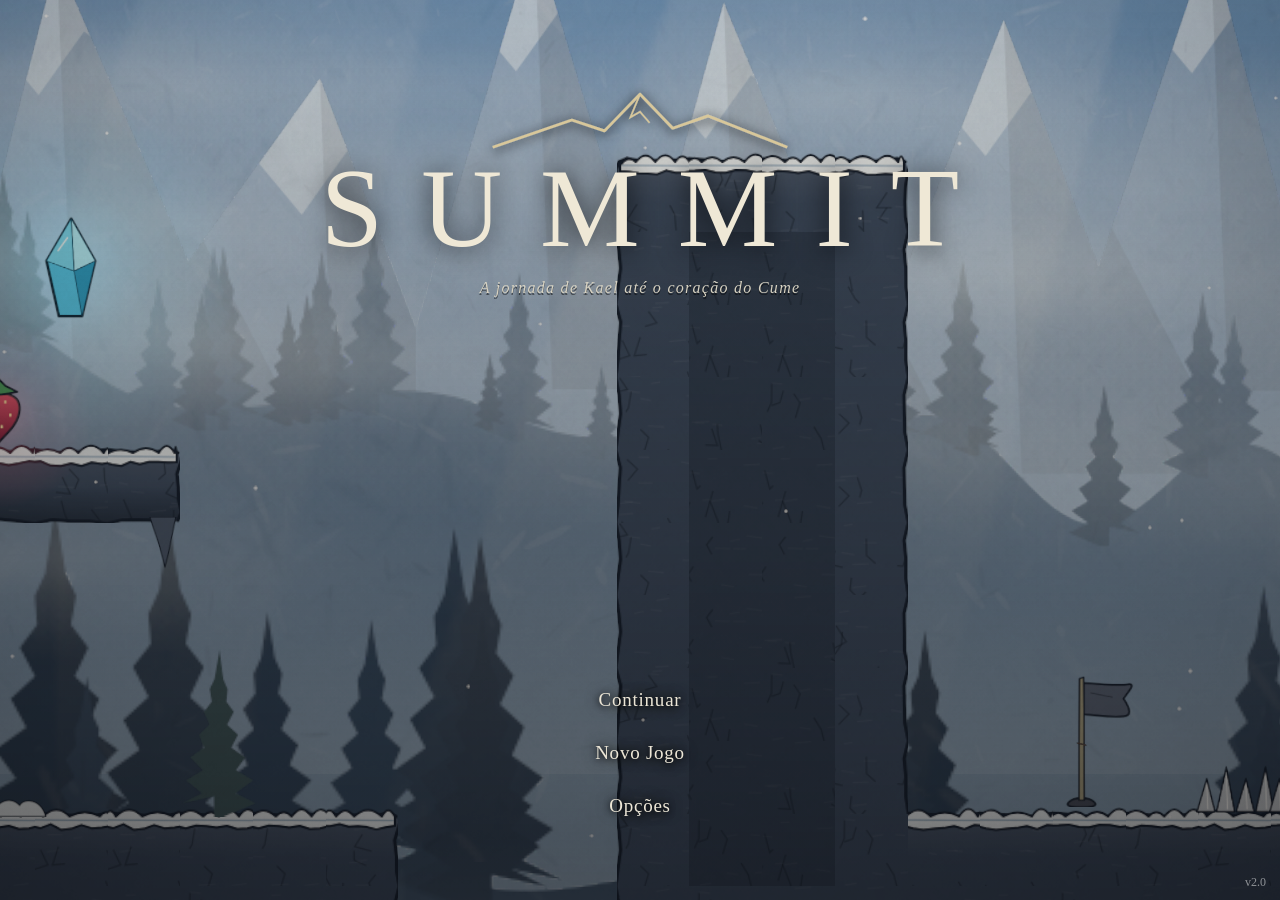
==== commit 55191628: "add mercador" ====
--- a/index.html
+++ b/index.html
@@ -26,11 +26,13 @@
         <div id="hud-level"></div>
         <div class="hud-row">
             <span id="hud-berries"></span>
+            <span id="hud-shards" title="Cacos de Éter"></span>
             <span id="hud-deaths"></span>
             <span id="hud-time">00:00.0</span>
         </div>
         <div id="hud-skills"></div>
     </div>
+    <div id="merchant-prompt" class="hidden" role="status"></div>
 </div>
 
 <div id="hud-abilities" class="hidden" aria-label="Habilidades equipadas"></div>
@@ -141,6 +143,22 @@
             <button class="btn" data-act="to-checkpoint">Voltar ao checkpoint</button>
             <button class="btn" data-act="to-hub">Sair para a central</button>
             <button class="btn btn-primary" data-act="resume">Continuar</button>
+        </footer>
+    </div>
+</div>
+
+<div id="shop" class="screen hidden inv">
+    <div class="inv-shell shop-shell" role="dialog" aria-label="Loja do mascate">
+        <header class="inv-top">
+            <div class="inv-where"><small id="shop-kicker">Loja</small><b id="shop-name"></b></div>
+            <div id="shop-wallet" class="inv-info"></div>
+        </header>
+        <p id="shop-line" class="shop-line" role="status"></p>
+        <section id="shop-grid" class="shop-grid"></section>
+        <footer class="inv-foot">
+            <span class="inv-hint" id="shop-hint"></span>
+            <span class="spacer"></span>
+            <button class="btn btn-primary" data-act="resume">Voltar à jornada</button>
         </footer>
     </div>
 </div>
--- a/style.css
+++ b/style.css
@@ -895,3 +895,48 @@
 .travel-row.realm-ceu .icon { color: #ffe0a0; }
 .travel-row.here { border-color: var(--gold); }
 @media (max-width: 900px) { .map-layout { grid-template-columns: 1fr; } .travel-list { max-height: none; } }
+
+/* ---------- Mascate e loja ---------- */
+#hud-shards { display: inline-flex; gap: 4px; align-items: center; }
+#hud-shards .icon, .inv-info .icon.shard { color: var(--blue); }
+#hud-shards.gain { animation: shardGain 0.6s ease-out; }
+@keyframes shardGain { 0% { transform: scale(1); color: #fff; } 30% { transform: scale(1.25); color: var(--blue); } 100% { transform: scale(1); } }
+#merchant-prompt {
+    position: fixed; left: 50%; bottom: 30vh; transform: translateX(-50%); z-index: 6; pointer-events: none;
+    padding: 7px 14px; border: 1px solid rgba(216, 199, 154, 0.45); background: rgba(8, 9, 14, 0.85); color: var(--ink);
+    font-size: 14px; font-style: italic; letter-spacing: 0.03em; animation: fade 0.2s ease-out;
+}
+#merchant-prompt kbd { font-family: inherit; font-style: normal; font-size: 12px; padding: 1px 7px; margin-right: 6px; border: 1px solid rgba(216, 199, 154, 0.5); color: var(--gold); background: rgba(0, 0, 0, 0.35); }
+#shop.inv { justify-content: center; padding: 3vh 2vw; background: rgba(5, 6, 10, 0.62); backdrop-filter: blur(2px); }
+.shop-shell { width: min(860px, 96vw); height: auto; max-height: 92vh; grid-template-rows: auto auto minmax(0, 1fr) auto; }
+.shop-line { margin: 0; padding: 10px 14px; border-left: 2px solid var(--gold); background: rgba(216, 199, 154, 0.07); color: #e9e1cb; font-style: italic; font-size: 15px; }
+.shop-grid { display: grid; grid-template-columns: minmax(0, 1fr); gap: 8px; min-height: 0; overflow-y: auto; scrollbar-width: thin; padding: 2px; }
+.shop-card { display: grid; grid-template-columns: 48px minmax(0, 1fr) auto; gap: 14px; align-items: center; text-align: left; padding: 10px 14px; }
+.shop-icon { position: relative; display: grid; place-items: center; width: 48px; height: 48px; border: 1px solid rgba(216, 199, 154, 0.35); background: rgba(0, 0, 0, 0.3); color: var(--gold); font-size: 24px; }
+.shop-count { position: absolute; right: -6px; bottom: -6px; font-style: normal; font-size: 11px; padding: 0 4px; background: #12130f; border: 1px solid rgba(216, 199, 154, 0.5); color: var(--ink); }
+.shop-text { display: flex; flex-direction: column; gap: 3px; min-width: 0; }
+.shop-text b { font-weight: 400; font-size: 16.5px; color: #f3e9cf; }
+.shop-text small { color: var(--muted); font-size: 12.5px; line-height: 1.35; }
+.shop-price { display: flex; flex-direction: column; align-items: flex-end; gap: 3px; font-size: 16px; color: var(--ink); white-space: nowrap; }
+.shop-price .icon { color: var(--blue); }
+.shop-price i { font-style: normal; font-size: 11.5px; letter-spacing: 0.06em; text-transform: uppercase; color: var(--gold); }
+.shop-card.ready:hover .shop-icon, .shop-card.ready:focus-visible .shop-icon { border-color: var(--gold); color: #fff8e6; }
+.shop-card.owned { opacity: 0.72; }
+.shop-card.owned .shop-price, .shop-card.owned .shop-price .icon { color: var(--green); }
+.shop-card.blocked .shop-price i { color: #ff9a8a; }
+#shop-wallet b { font-weight: 400; font-size: 18px; color: var(--ink); }
+#shop-wallet .icon { color: var(--blue); }
+.map-locked { display: flex; flex-direction: column; align-items: center; gap: 8px; padding: 28px 20px; text-align: center; border: 1px dashed rgba(216, 199, 154, 0.3); background: rgba(6, 7, 11, 0.55); color: var(--muted); }
+.map-locked > .icon { font-size: 34px; color: var(--gold); opacity: 0.7; }
+.map-locked b { color: var(--ink); font-weight: 400; font-size: 18px; }
+.map-locked p { margin: 0; max-width: 460px; font-size: 13.5px; }
+.inv-travel-list { max-height: 34vh; }
+.travel-row[aria-disabled="true"] { opacity: 0.6; }
+.map-loot { position: absolute; transform: translate(-50%, -110%); display: inline-flex; gap: 8px; align-items: center; padding: 2px 8px; font-size: 13px; line-height: 1.2; color: var(--ink); background: rgba(8, 9, 14, 0.9); border: 1px solid rgba(216, 199, 154, 0.3); white-space: nowrap; pointer-events: auto; }
+.map-loot.done { color: var(--green); }
+@media (max-width: 620px) {
+    .shop-card { grid-template-columns: 40px minmax(0, 1fr); }
+    .shop-icon { width: 40px; height: 40px; font-size: 20px; }
+    .shop-price { grid-column: 2; flex-direction: row; align-items: center; justify-content: space-between; }
+}
+.shop-cost { display: inline-flex; gap: 5px; align-items: center; }
